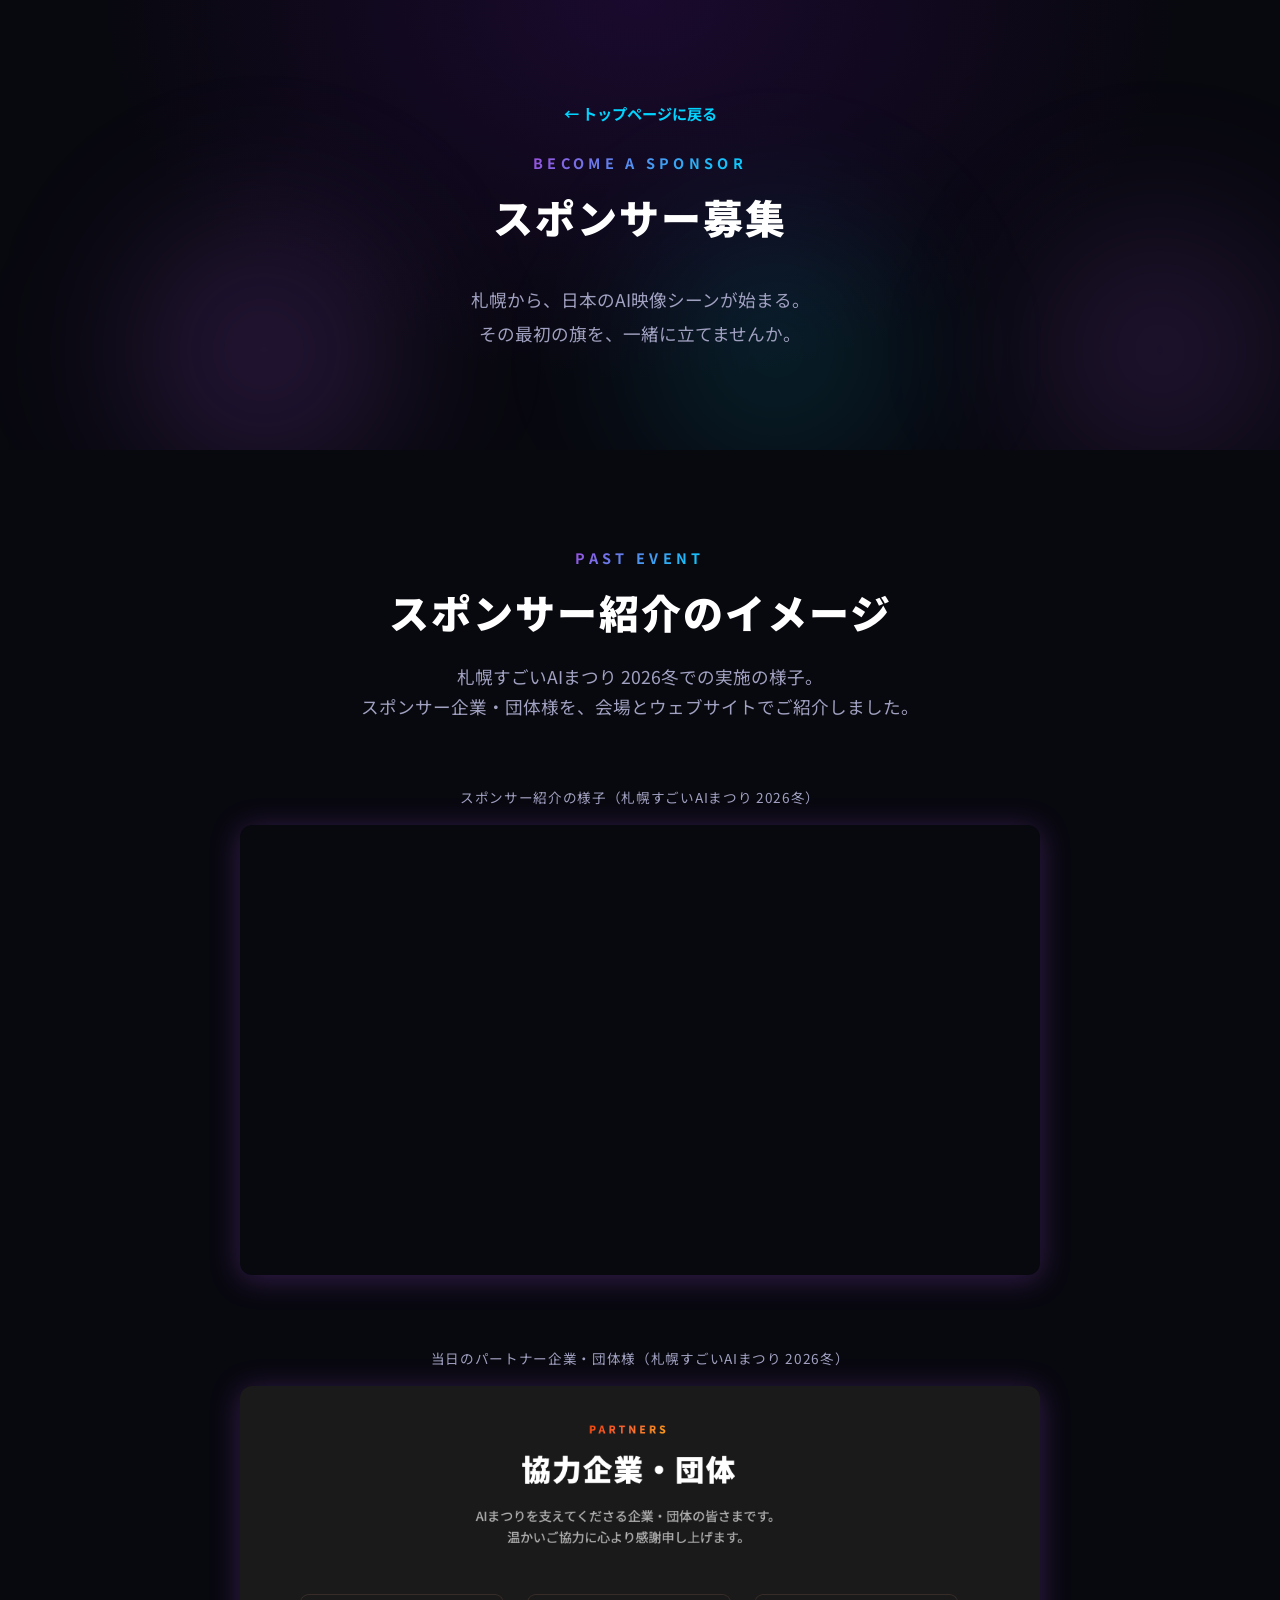
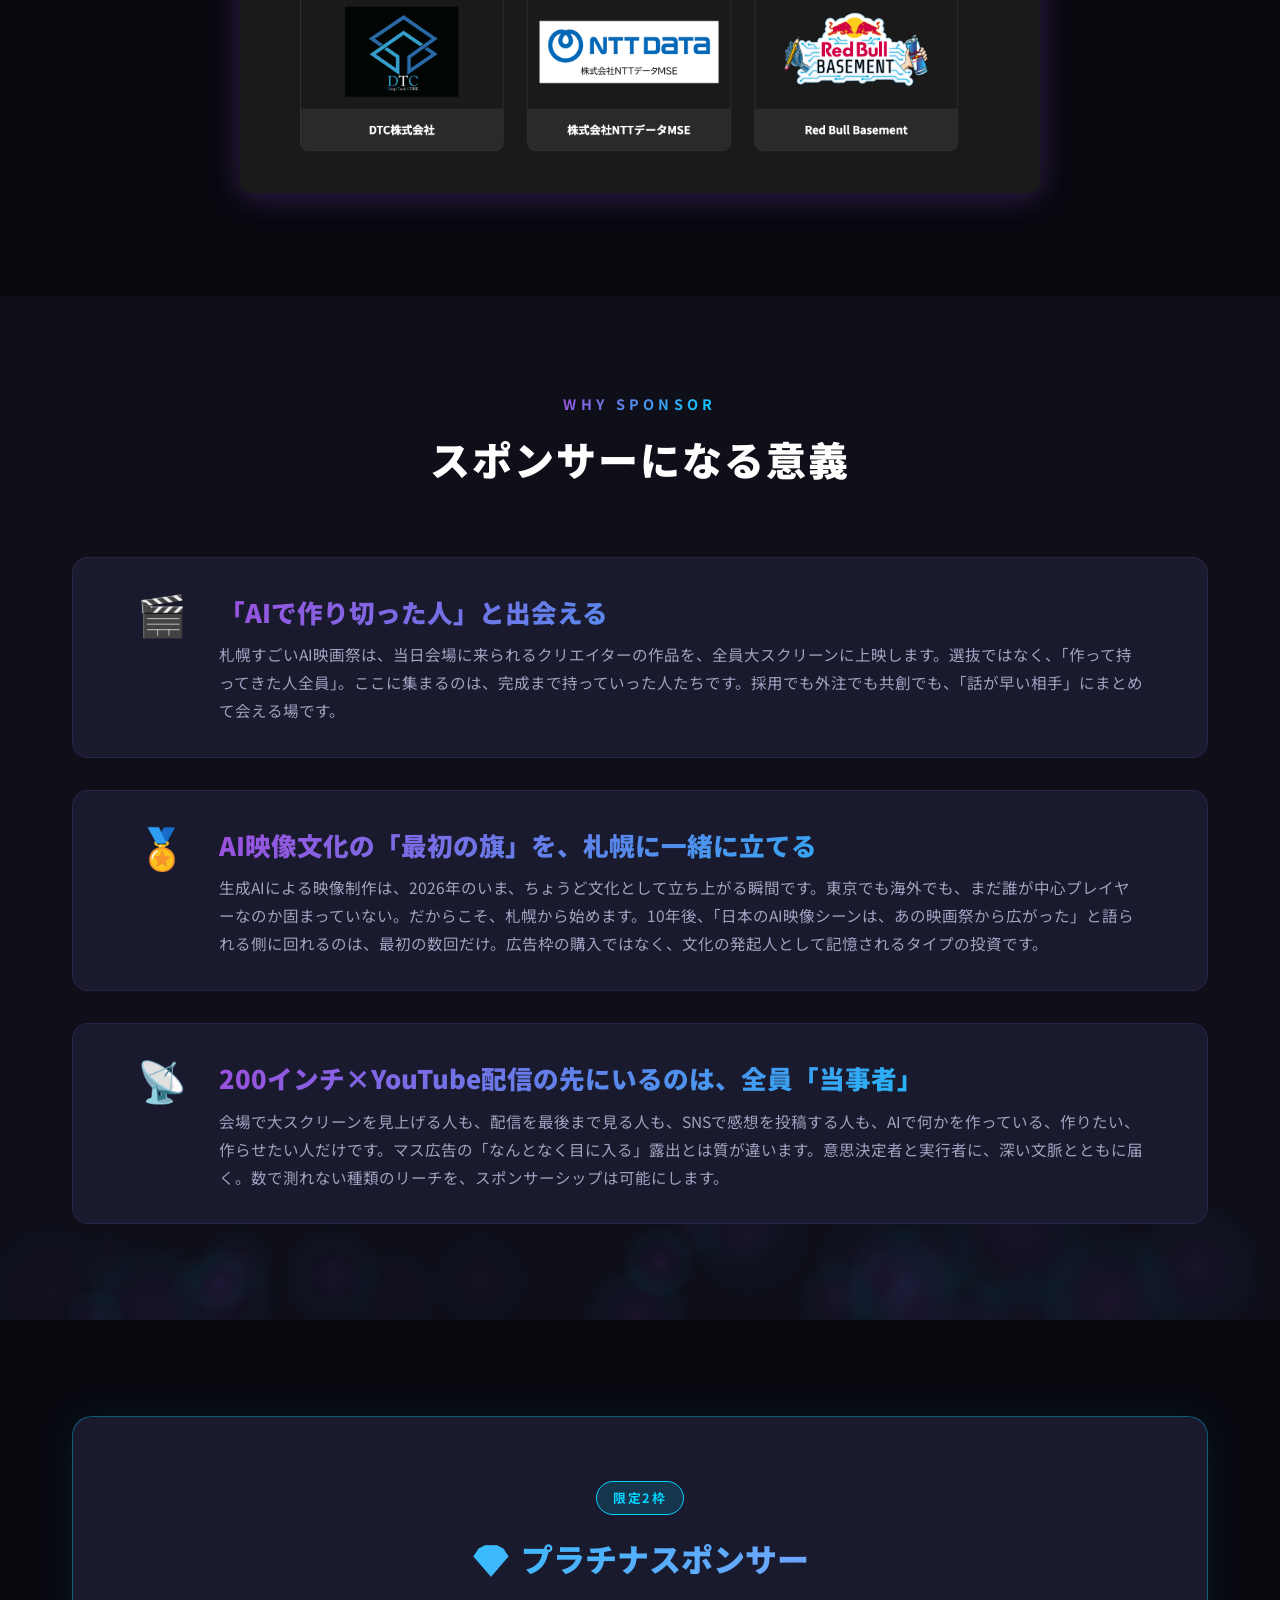
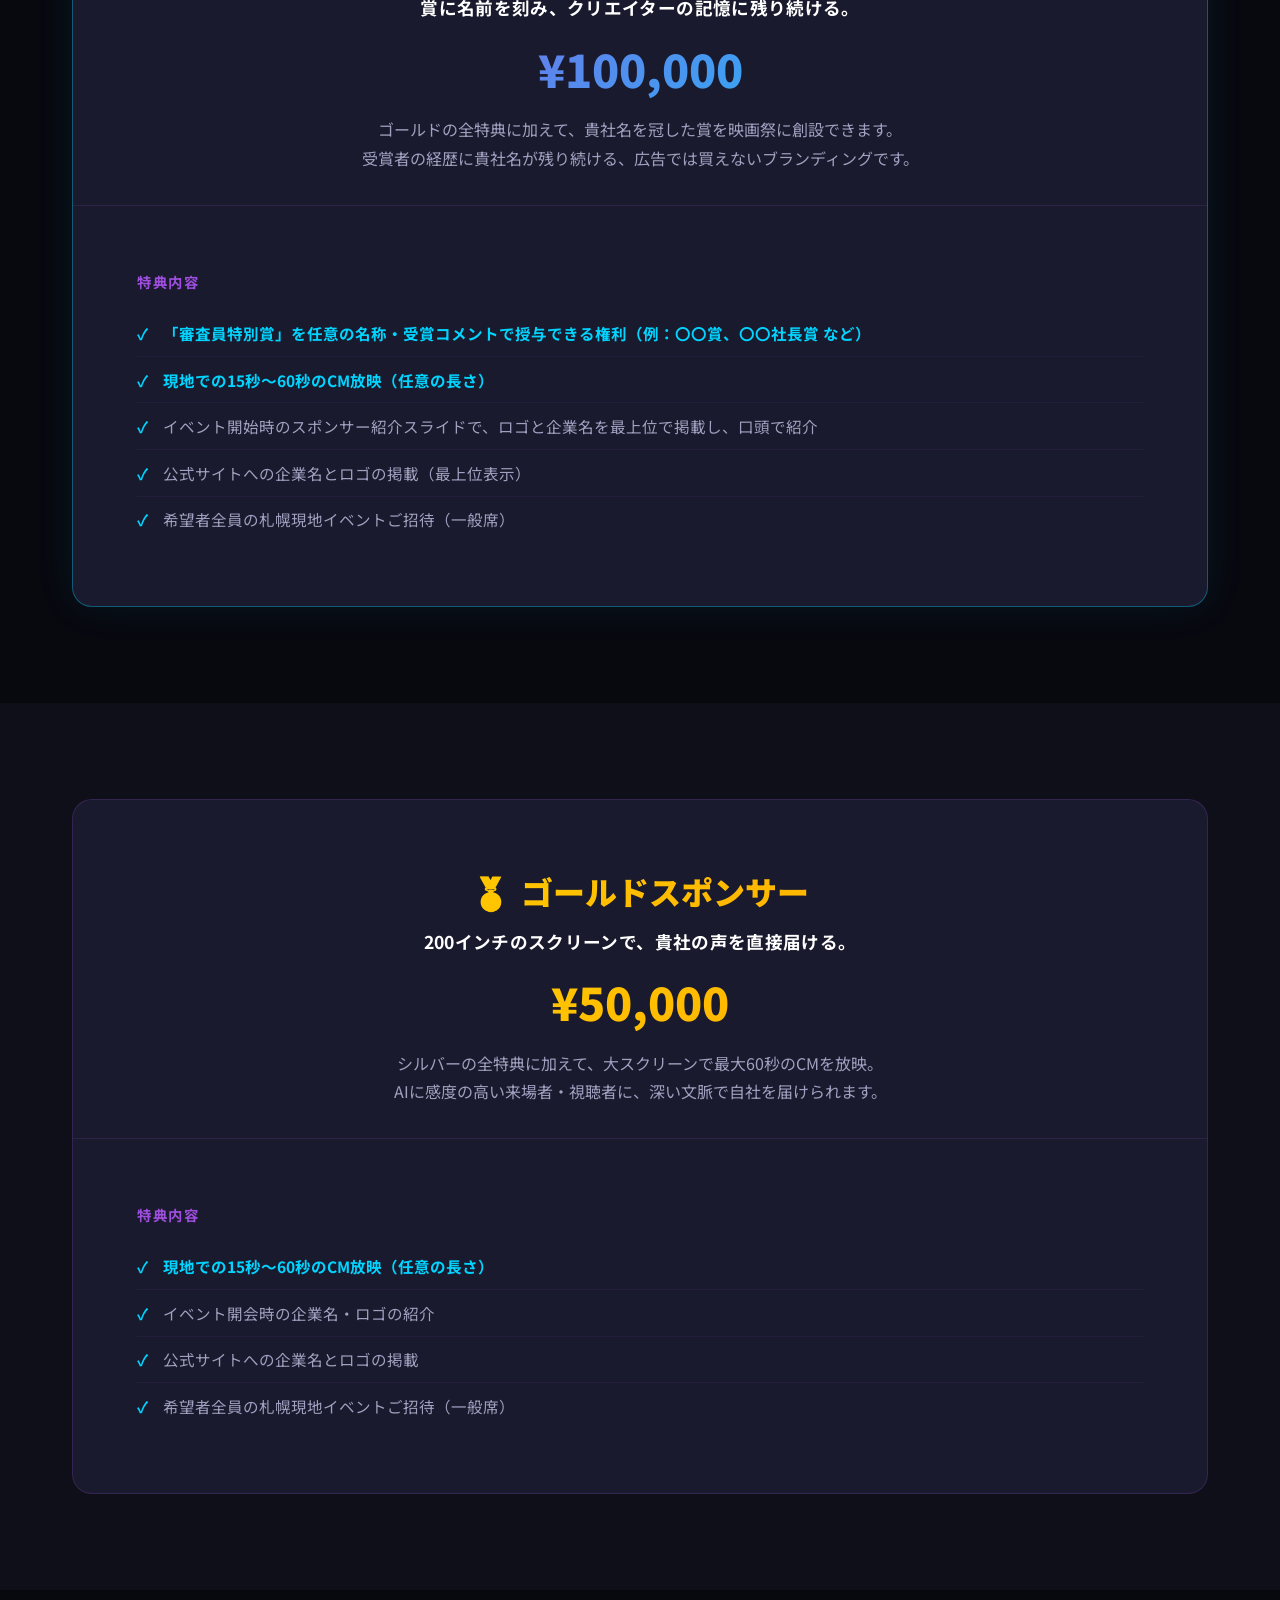
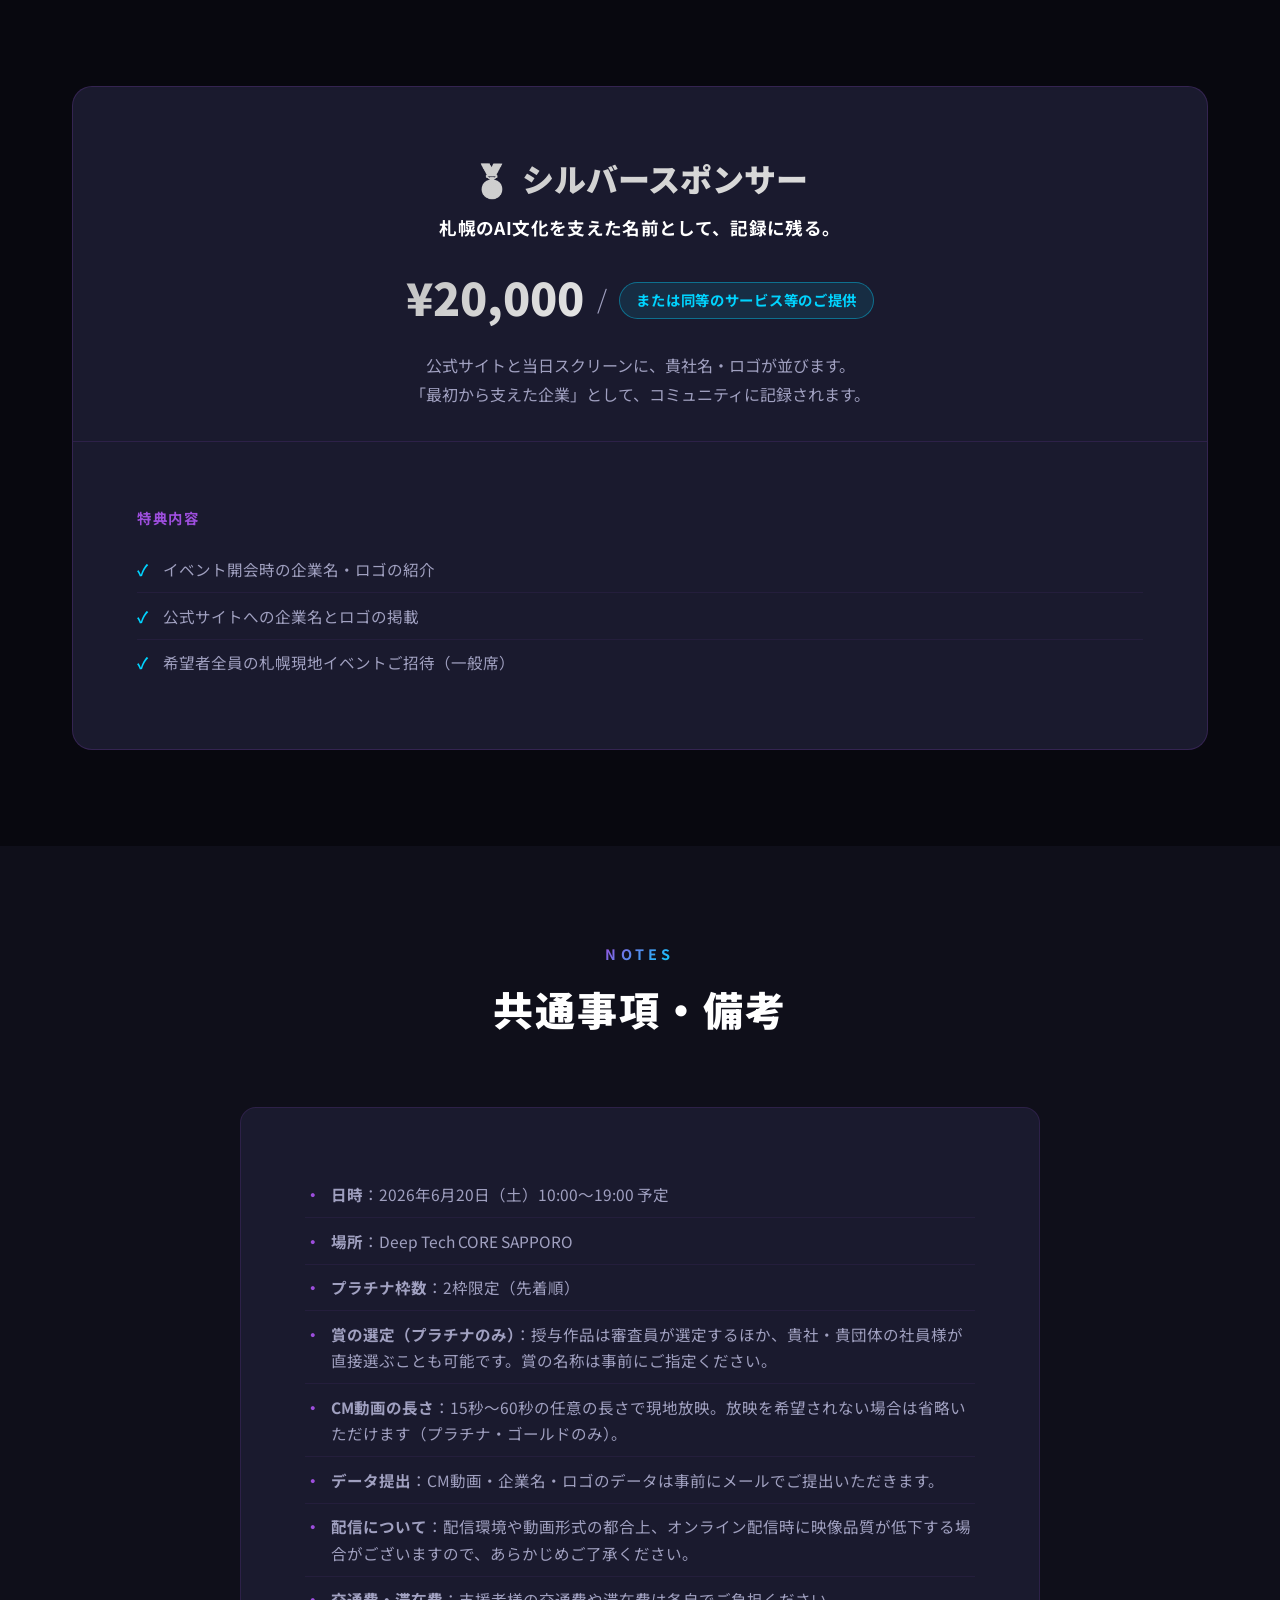
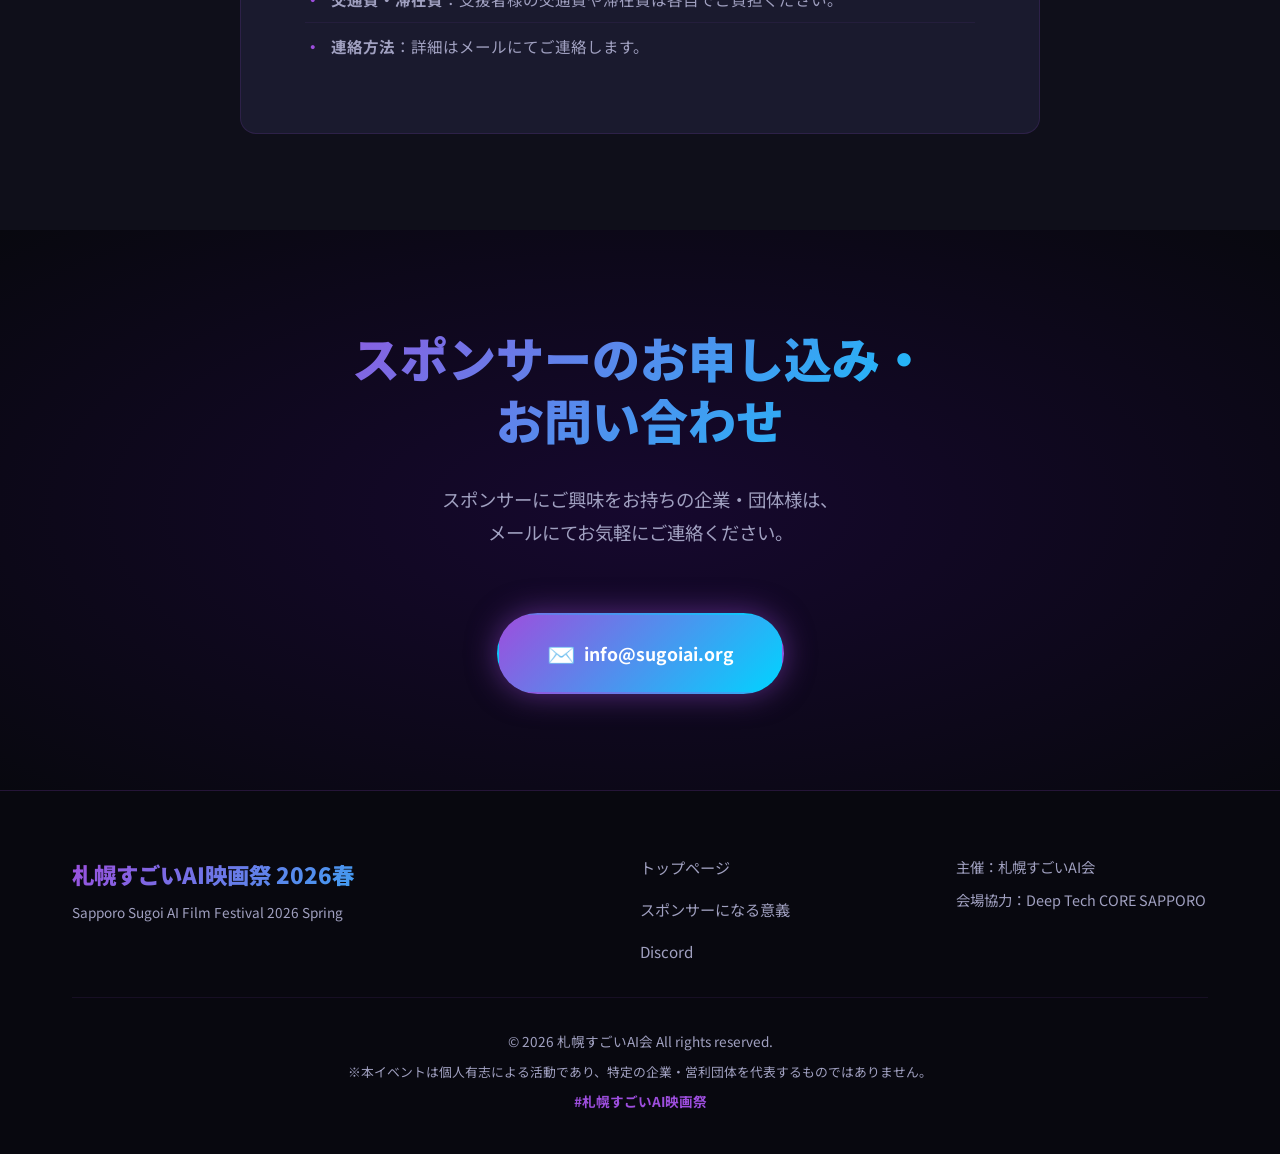
==== conditions.html @ 99a98c56 "add sponsors" ====
<!DOCTYPE html>
<html lang="ja">
<head>
    <meta charset="UTF-8">
    <meta name="viewport" content="width=device-width, initial-scale=1.0">
    <title>スポンサー募集 | 札幌すごいAI映画祭 2026春</title>
    <meta name="description" content="札幌すごいAI映画祭 2026春のスポンサーを募集しています。一緒に札幌のAI文化を育てませんか？">
    <!-- OGP Tags -->
    <meta property="og:title" content="スポンサー募集 | 札幌すごいAI映画祭 2026春">
    <meta property="og:description" content="札幌すごいAI映画祭 2026春のスポンサーを募集しています。一緒に札幌のAI文化を育てませんか？">
    <meta property="og:type" content="website">
    <meta property="og:url" content="https://film.sugoiai.org/conditions.html">
    <meta property="og:site_name" content="札幌すごいAI映画祭 2026春">
    <meta property="og:image" content="https://film.sugoiai.org/images/logo.png">
    <meta property="og:image:width" content="1200">
    <meta property="og:image:height" content="630">
    <meta property="og:locale" content="ja_JP">
    <!-- Twitter Card Tags -->
    <meta name="twitter:card" content="summary_large_image">
    <meta name="twitter:title" content="スポンサー募集 | 札幌すごいAI映画祭 2026春">
    <meta name="twitter:description" content="札幌すごいAI映画祭 2026春のスポンサーを募集しています。一緒に札幌のAI文化を育てませんか？">
    <meta name="twitter:image" content="https://film.sugoiai.org/images/logo.png">
    <!-- Favicon -->
    <link rel="icon" type="image/png" href="images/logo.png">
    <link rel="apple-touch-icon" href="images/logo.png">
    <link rel="stylesheet" href="style.css">
    <link rel="preconnect" href="https://fonts.googleapis.com">
    <link rel="preconnect" href="https://fonts.gstatic.com" crossorigin>
    <link href="https://fonts.googleapis.com/css2?family=Noto+Sans+JP:wght@400;700;900&display=swap" rel="stylesheet">
</head>
<body>

    <!-- Hero Section -->
    <section class="section sp-hero">
        <div class="hero-background">
            <div class="film-particle"></div>
            <div class="film-particle"></div>
            <div class="film-particle"></div>
        </div>
        <div class="container sp-hero-content">
            <a href="index.html" class="sp-back-link">← トップページに戻る</a>
            <h1 class="section-title" style="margin-top: 1.5rem;">
                <span class="title-en">BECOME A SPONSOR</span>
                <span class="title-ja">スポンサー募集</span>
            </h1>
            <p class="sp-hero-description">札幌から、日本のAI映像シーンが始まる。<br>その最初の旗を、一緒に立てませんか。</p>
        </div>
    </section>

    <!-- Past Event Section -->
    <section id="past-event" class="section sp-plan-section">
        <div class="container">
            <div class="section-header">
                <h2 class="section-title">
                    <span class="title-en">PAST EVENT</span>
                    <span class="title-ja">スポンサー紹介のイメージ</span>
                </h2>
                <p class="section-description">札幌すごいAIまつり 2026冬での実施の様子。<br>スポンサー企業・団体様を、会場とウェブサイトでご紹介しました。</p>
            </div>
            <div class="sp-past-content">
                <div class="sp-video-wrap">
                    <p class="sp-video-label">スポンサー紹介の様子（札幌すごいAIまつり 2026冬）</p>
                    <iframe
                        src="https://www.youtube.com/embed/KJ8rVP_wnto?start=1863"
                        title="スポンサー紹介イメージ"
                        frameborder="0"
                        allow="accelerometer; autoplay; clipboard-write; encrypted-media; gyroscope; picture-in-picture"
                        allowfullscreen
                        class="sp-video-iframe">
                    </iframe>
                </div>
                <div class="sp-past-image-wrap">
                    <p class="sp-video-label">当日のパートナー企業・団体様（札幌すごいAIまつり 2026冬）</p>
                    <img src="images/partners.png" alt="パートナー企業・団体" class="sp-past-image">
                </div>
            </div>
        </div>
    </section>

    <!-- Why Sponsor Section -->
    <section id="why-sponsor" class="section overview">
        <canvas id="filmGrainCanvas" class="film-grain-canvas"></canvas>
        <div class="container">
            <div class="section-header">
                <h2 class="section-title">
                    <span class="title-en">WHY SPONSOR</span>
                    <span class="title-ja">スポンサーになる意義</span>
                </h2>
            </div>
            <div class="sp-benefits-list">
                <div class="sp-benefit-row">
                    <div class="sp-benefit-icon">🎬</div>
                    <div class="sp-benefit-body">
                        <h3 class="apply-card-title">「AIで作り切った人」と出会える</h3>
                        <p style="color: var(--text-secondary); font-size: 0.97rem; line-height: 1.8;">札幌すごいAI映画祭は、当日会場に来られるクリエイターの作品を、全員大スクリーンに上映します。選抜ではなく、「作って持ってきた人全員」。ここに集まるのは、完成まで持っていった人たちです。採用でも外注でも共創でも、「話が早い相手」にまとめて会える場です。</p>
                    </div>
                </div>
                <div class="sp-benefit-row">
                    <div class="sp-benefit-icon">🏅</div>
                    <div class="sp-benefit-body">
                        <h3 class="apply-card-title">AI映像文化の「最初の旗」を、札幌に一緒に立てる</h3>
                        <p style="color: var(--text-secondary); font-size: 0.97rem; line-height: 1.8;">生成AIによる映像制作は、2026年のいま、ちょうど文化として立ち上がる瞬間です。東京でも海外でも、まだ誰が中心プレイヤーなのか固まっていない。だからこそ、札幌から始めます。10年後、「日本のAI映像シーンは、あの映画祭から広がった」と語られる側に回れるのは、最初の数回だけ。広告枠の購入ではなく、文化の発起人として記憶されるタイプの投資です。</p>
                    </div>
                </div>
                <div class="sp-benefit-row">
                    <div class="sp-benefit-icon">📡</div>
                    <div class="sp-benefit-body">
                        <h3 class="apply-card-title">200インチ×YouTube配信の先にいるのは、全員「当事者」</h3>
                        <p style="color: var(--text-secondary); font-size: 0.97rem; line-height: 1.8;">会場で大スクリーンを見上げる人も、配信を最後まで見る人も、SNSで感想を投稿する人も、AIで何かを作っている、作りたい、作らせたい人だけです。マス広告の「なんとなく目に入る」露出とは質が違います。意思決定者と実行者に、深い文脈とともに届く。数で測れない種類のリーチを、スポンサーシップは可能にします。</p>
                    </div>
                </div>
            </div>
        </div>
    </section>

    <!-- Platinum Sponsor Section -->
    <section id="platinum-sponsor" class="section sp-plan-section sp-platinum">
        <div class="container">
            <div class="sp-plan-card">
                <div class="sp-plan-header">
                    <div class="sp-tier-badge sp-badge-platinum">限定2枠</div>
                    <h2 class="sp-tier-title sp-tier-platinum">
                        <span class="sp-tier-icon">💎</span>
                        プラチナスポンサー
                    </h2>
                    <p class="sp-plan-catch">賞に名前を刻み、クリエイターの記憶に残り続ける。</p>
                    <p class="sp-plan-price">¥100,000</p>
                    <p class="sp-plan-tagline">ゴールドの全特典に加えて、貴社名を冠した賞を映画祭に創設できます。<br>受賞者の経歴に貴社名が残り続ける、広告では買えないブランディングです。</p>
                </div>
                <div class="sp-plan-body">
                    <h3 class="sp-benefits-heading">特典内容</h3>
                    <ul class="apply-list apply-list-check">
                        <li><strong style="color: var(--film-cyan);">「審査員特別賞」を任意の名称・受賞コメントで授与できる権利（例：〇〇賞、〇〇社長賞 など）</strong></li>
                        <li><strong style="color: var(--film-cyan);">現地での15秒〜60秒のCM放映（任意の長さ）</strong></li>
                        <li>イベント開始時のスポンサー紹介スライドで、ロゴと企業名を最上位で掲載し、口頭で紹介</li>
                        <li>公式サイトへの企業名とロゴの掲載（最上位表示）</li>
                        <li>希望者全員の札幌現地イベントご招待（一般席）</li>
                    </ul>
                </div>
            </div>
        </div>
    </section>

    <!-- Gold Sponsor Section -->
    <section id="gold-sponsor" class="section sp-plan-section overview">
        <canvas class="film-grain-canvas"></canvas>
        <div class="container">
            <div class="sp-plan-card">
                <div class="sp-plan-header">
                    <h2 class="sp-tier-title sp-tier-gold">
                        <span class="sp-tier-icon">🥇</span>
                        ゴールドスポンサー
                    </h2>
                    <p class="sp-plan-catch">200インチのスクリーンで、貴社の声を直接届ける。</p>
                    <p class="sp-plan-price sp-price-gold">¥50,000</p>
                    <p class="sp-plan-tagline">シルバーの全特典に加えて、大スクリーンで最大60秒のCMを放映。<br>AIに感度の高い来場者・視聴者に、深い文脈で自社を届けられます。</p>
                </div>
                <div class="sp-plan-body">
                    <h3 class="sp-benefits-heading">特典内容</h3>
                    <ul class="apply-list apply-list-check">
                        <li><strong style="color: var(--film-cyan);">現地での15秒〜60秒のCM放映（任意の長さ）</strong></li>
                        <li>イベント開会時の企業名・ロゴの紹介</li>
                        <li>公式サイトへの企業名とロゴの掲載</li>
                        <li>希望者全員の札幌現地イベントご招待（一般席）</li>
                    </ul>
                </div>
            </div>
        </div>
    </section>

    <!-- Silver Sponsor Section -->
    <section id="silver-sponsor" class="section sp-plan-section">
        <div class="container">
            <div class="sp-plan-card">
                <div class="sp-plan-header">
                    <h2 class="sp-tier-title sp-tier-silver">
                        <span class="sp-tier-icon">🥈</span>
                        シルバースポンサー
                    </h2>
                    <p class="sp-plan-catch">札幌のAI文化を支えた名前として、記録に残る。</p>
                    <div class="sp-price-row">
                        <p class="sp-plan-price sp-price-silver">¥20,000</p>
                        <span class="sp-price-sep">/</span>
                        <p class="sp-barter-note">または同等のサービス等のご提供</p>
                    </div>
                    <p class="sp-plan-tagline">公式サイトと当日スクリーンに、貴社名・ロゴが並びます。<br>「最初から支えた企業」として、コミュニティに記録されます。</p>
                </div>
                <div class="sp-plan-body">
                    <h3 class="sp-benefits-heading">特典内容</h3>
                    <ul class="apply-list apply-list-check">
                        <li>イベント開会時の企業名・ロゴの紹介</li>
                        <li>公式サイトへの企業名とロゴの掲載</li>
                        <li>希望者全員の札幌現地イベントご招待（一般席）</li>
                    </ul>
                </div>
            </div>
        </div>
    </section>

    <!-- Notes Section -->
    <section id="notes" class="section overview">
        <canvas class="film-grain-canvas"></canvas>
        <div class="container">
            <div class="section-header">
                <h2 class="section-title">
                    <span class="title-en">NOTES</span>
                    <span class="title-ja">共通事項・備考</span>
                </h2>
            </div>
            <div class="apply-card" style="max-width: 800px; margin: 0 auto;">
                <ul class="apply-list">
                    <li><strong>日時</strong>：2026年6月20日（土）10:00〜19:00 予定</li>
                    <li><strong>場所</strong>：Deep Tech CORE SAPPORO</li>
                    <li><strong>プラチナ枠数</strong>：2枠限定（先着順）</li>
                    <li><strong>賞の選定（プラチナのみ）</strong>：授与作品は審査員が選定するほか、貴社・貴団体の社員様が直接選ぶことも可能です。賞の名称は事前にご指定ください。</li>
                    <li><strong>CM動画の長さ</strong>：15秒〜60秒の任意の長さで現地放映。放映を希望されない場合は省略いただけます（プラチナ・ゴールドのみ）。</li>
                    <li><strong>データ提出</strong>：CM動画・企業名・ロゴのデータは事前にメールでご提出いただきます。</li>
                    <li><strong>配信について</strong>：配信環境や動画形式の都合上、オンライン配信時に映像品質が低下する場合がございますので、あらかじめご了承ください。</li>
                    <li><strong>交通費・滞在費</strong>：支援者様の交通費や滞在費は各自でご負担ください。</li>
                    <li><strong>連絡方法</strong>：詳細はメールにてご連絡します。</li>
                </ul>
            </div>
        </div>
    </section>

    <!-- Contact Section -->
    <section id="contact" class="section cta-section">
        <div class="container">
            <div class="cta-content">
                <h2 class="cta-title">スポンサーのお申し込み・<br>お問い合わせ</h2>
                <p class="cta-description">
                    スポンサーにご興味をお持ちの企業・団体様は、<br>
                    メールにてお気軽にご連絡ください。
                </p>
                <div class="cta-buttons">
                    <a href="mailto:info@sugoiai.org" class="btn btn-primary btn-large">
                        <span class="btn-icon">✉️</span>
                        <span class="btn-text">info@sugoiai.org</span>
                    </a>
                </div>
            </div>
        </div>
    </section>

    <!-- Footer -->
    <footer class="footer">
        <div class="container">
            <div class="footer-content">
                <div class="footer-logo">
                    <h3>札幌すごいAI映画祭 2026春</h3>
                    <p>Sapporo Sugoi AI Film Festival 2026 Spring</p>
                </div>
                <div class="footer-links">
                    <a href="index.html">トップページ</a>
                    <a href="#why-sponsor">スポンサーになる意義</a>
                    <a href="https://discord.gg/Ve2tQeN7cw" target="_blank" rel="noopener noreferrer">Discord</a>
                </div>
                <div class="footer-info">
                    <p>主催：札幌すごいAI会</p>
                    <p>会場協力：Deep Tech CORE SAPPORO</p>
                </div>
            </div>
            <div class="footer-bottom">
                <p>&copy; 2026 札幌すごいAI会 All rights reserved.</p>
                <p class="footer-disclaimer">※本イベントは個人有志による活動であり、特定の企業・営利団体を代表するものではありません。</p>
                <p class="footer-hashtag">#札幌すごいAI映画祭</p>
            </div>
        </div>
    </footer>

    <script src="script.js"></script>
</body>
</html>
---- style.css ----
/* Reset & Base Styles */
* {
    margin: 0;
    padding: 0;
    box-sizing: border-box;
}

:root {
    /* Color Palette - Cinema / AI Theme */
    --film-purple: #9D4EDD;
    --film-violet: #7B2FBE;
    --film-cyan: #00D4FF;
    --film-teal: #00A8CC;
    --film-gold: #FFD700;
    --dark-bg: #08080f;
    --dark-surface: #0f0f1a;
    --dark-elevated: #1a1a2e;
    --text-primary: #ffffff;
    --text-secondary: #a0a0c0;
    --accent-gradient: linear-gradient(135deg, var(--film-purple), var(--film-cyan));
    --film-glow: 0 0 30px rgba(157, 78, 221, 0.5);

    /* Typography */
    --font-primary: 'Noto Sans JP', sans-serif;

    /* Spacing */
    --spacing-xs: 0.5rem;
    --spacing-sm: 1rem;
    --spacing-md: 2rem;
    --spacing-lg: 4rem;
    --spacing-xl: 6rem;

    /* Container */
    --container-max: 1200px;
    --container-padding: 2rem;
}

html {
    scroll-behavior: smooth;
}

body {
    font-family: var(--font-primary);
    background-color: var(--dark-bg);
    color: var(--text-primary);
    line-height: 1.7;
    overflow-x: hidden;
}

.container {
    max-width: var(--container-max);
    margin: 0 auto;
    padding: 0 var(--container-padding);
}

/* Section Styles */
.section {
    padding: var(--spacing-xl) 0;
    position: relative;
}

.section-header {
    text-align: center;
    margin-bottom: var(--spacing-lg);
}

.section-title {
    display: flex;
    flex-direction: column;
    align-items: center;
    gap: var(--spacing-xs);
}

.title-en {
    font-size: 0.9rem;
    font-weight: 700;
    letter-spacing: 0.3em;
    background: var(--accent-gradient);
    -webkit-background-clip: text;
    -webkit-text-fill-color: transparent;
    background-clip: text;
    text-transform: uppercase;
}

.title-ja {
    font-size: 2.5rem;
    font-weight: 900;
    letter-spacing: 0.05em;
}

.section-description {
    color: var(--text-secondary);
    margin-top: var(--spacing-sm);
    font-size: 1.1rem;
}

/* ─── Hero Section ─── */
.hero {
    min-height: 100vh;
    display: flex;
    flex-direction: column;
    justify-content: center;
    align-items: center;
    position: relative;
    overflow: hidden;
    background: radial-gradient(ellipse at center top, #1a0a2e 0%, var(--dark-bg) 60%);
}

.hero-background {
    position: absolute;
    top: 0;
    left: 0;
    width: 100%;
    height: 100%;
    overflow: hidden;
    z-index: 0;
}

.film-particle {
    position: absolute;
    bottom: -100px;
    width: 400px;
    height: 400px;
    background: radial-gradient(circle, rgba(157, 78, 221, 0.2) 0%, transparent 70%);
    border-radius: 50%;
    filter: blur(60px);
    animation: particleFloat 18s infinite ease-in-out;
}

.film-particle:nth-child(1) {
    left: 5%;
    animation-delay: 0s;
    background: radial-gradient(circle, rgba(157, 78, 221, 0.25) 0%, transparent 70%);
}

.film-particle:nth-child(2) {
    left: 45%;
    animation-delay: 6s;
    background: radial-gradient(circle, rgba(0, 212, 255, 0.15) 0%, transparent 70%);
}

.film-particle:nth-child(3) {
    left: 75%;
    animation-delay: 12s;
    background: radial-gradient(circle, rgba(157, 78, 221, 0.2) 0%, transparent 70%);
}

@keyframes particleFloat {
    0% {
        transform: translateY(0) scale(1);
        opacity: 0;
    }
    30% {
        opacity: 0.8;
    }
    70% {
        opacity: 0.4;
    }
    100% {
        transform: translateY(-100vh) scale(1.8);
        opacity: 0;
    }
}

/* Hero placeholder for main visual */
.hero-placeholder-wrap {
    position: absolute;
    top: 0;
    left: 0;
    width: 100%;
    height: 100%;
    z-index: 0;
    /* Replace with actual background image when available */
    /* background-image: url('images/hero-visual.jpg'); */
    /* background-size: cover; */
    /* background-position: center; */
}

.hero-content {
    position: relative;
    z-index: 1;
    text-align: center;
}

.hero-date {
    font-size: 1.2rem;
    font-weight: 700;
    letter-spacing: 0.3em;
    background: var(--accent-gradient);
    -webkit-background-clip: text;
    -webkit-text-fill-color: transparent;
    background-clip: text;
    margin-bottom: var(--spacing-sm);
    animation: fadeInDown 1s ease-out;
}

.hero-badge {
    display: inline-block;
    padding: 0.4rem 1.2rem;
    background: rgba(157, 78, 221, 0.2);
    border: 1px solid var(--film-purple);
    border-radius: 50px;
    font-size: 0.9rem;
    font-weight: 700;
    letter-spacing: 0.15em;
    color: var(--film-cyan);
    margin-bottom: var(--spacing-md);
    animation: fadeInDown 1s ease-out 0.15s both;
}

.hero-title {
    margin-bottom: var(--spacing-md);
    animation: fadeInUp 1s ease-out 0.3s both;
}

.title-main {
    display: block;
    font-size: clamp(2.2rem, 7vw, 4.5rem);
    font-weight: 900;
    letter-spacing: 0.05em;
    margin-bottom: var(--spacing-sm);
    text-shadow: 0 0 40px rgba(157, 78, 221, 0.6);
}

.title-sub {
    display: block;
    font-size: clamp(0.8rem, 1.8vw, 1.1rem);
    font-weight: 400;
    letter-spacing: 0.2em;
    color: var(--text-secondary);
}

.hero-tagline {
    font-size: clamp(1.2rem, 3vw, 1.8rem);
    line-height: 1.8;
    margin-bottom: var(--spacing-lg);
    animation: fadeInUp 1s ease-out 0.6s both;
}

.hero-info-badge {
    display: flex;
    justify-content: center;
    gap: 1.5rem;
    margin-bottom: 2rem;
    animation: fadeInUp 1s ease-out 0.8s both;
}

.hero-info-badge span {
    font-size: 1.1rem;
    font-weight: 700;
    color: var(--film-cyan);
    text-shadow: 0 0 10px rgba(0, 212, 255, 0.5);
    letter-spacing: 0.05em;
}

.hero-cta {
    display: flex;
    justify-content: center;
    gap: var(--spacing-sm);
    flex-wrap: wrap;
    animation: fadeInUp 1s ease-out 0.9s both;
}

/* ─── Buttons ─── */
.btn {
    display: inline-flex;
    align-items: center;
    gap: var(--spacing-xs);
    padding: 1rem 2.5rem;
    font-size: 1rem;
    font-weight: 700;
    text-decoration: none;
    border-radius: 50px;
    transition: all 0.3s ease;
    position: relative;
    overflow: hidden;
    border: 2px solid transparent;
}

.btn-primary {
    background: var(--accent-gradient);
    color: var(--text-primary);
    box-shadow: var(--film-glow);
}

.btn-primary:hover {
    transform: translateY(-3px);
    box-shadow: 0 0 50px rgba(157, 78, 221, 0.8);
}

.btn-secondary {
    background: transparent;
    color: var(--text-primary);
    border: 2px solid var(--film-purple);
}

.btn-secondary:hover {
    background: var(--dark-elevated);
    border-color: var(--film-cyan);
    transform: translateY(-3px);
}

.btn-learn {
    background: rgba(157, 78, 221, 0.22);
    color: var(--text-primary);
    border: 2px solid rgba(157, 78, 221, 0.55);
    box-shadow: 0 0 12px rgba(157, 78, 221, 0.15);
}

.btn-learn:hover {
    background: rgba(157, 78, 221, 0.38);
    border-color: var(--film-purple);
    box-shadow: 0 0 24px rgba(157, 78, 221, 0.35);
    transform: translateY(-3px);
}

.btn-large {
    padding: 1.2rem 3rem;
    font-size: 1.1rem;
}

.btn-icon {
    font-size: 1.3em;
}

/* ─── Image Placeholder ─── */
.image-placeholder {
    position: relative;
    width: 100%;
    padding-bottom: 65%;
    background: var(--dark-elevated);
    border-radius: 12px;
    overflow: hidden;
    border: 2px dashed rgba(157, 78, 221, 0.4);
}

.division-placeholder {
    padding-bottom: 55%;
}

.about-photo {
    width: 100%;
    height: auto;
    border-radius: 12px;
    object-fit: cover;
    box-shadow: 0 4px 20px rgba(157, 78, 221, 0.3);
}

.placeholder-text {
    position: absolute;
    top: 50%;
    left: 50%;
    transform: translate(-50%, -50%);
    color: var(--text-secondary);
    font-size: 0.95rem;
    text-align: center;
    padding: var(--spacing-sm);
    display: flex;
    flex-direction: column;
    align-items: center;
    gap: 0.5rem;
}

.placeholder-icon {
    font-size: 2.5rem;
    display: block;
}

/* ─── Overview Section ─── */
.overview {
    background: var(--dark-surface);
    position: relative;
    overflow: hidden;
}

.film-grain-canvas {
    position: absolute;
    top: 0;
    left: 0;
    width: 100%;
    height: 100%;
    z-index: 0;
    pointer-events: none;
    opacity: 0.5;
}

.overview .container {
    position: relative;
    z-index: 1;
}

.overview-content {
    margin-top: var(--spacing-lg);
}

.overview-main {
    display: grid;
    grid-template-columns: 1fr 1fr;
    gap: var(--spacing-lg);
    align-items: start;
}

.overview-image-wrap {
    width: 100%;
}

.venue-image {
    width: 100%;
    height: auto;
    border-radius: 12px;
    object-fit: cover;
    box-shadow: 0 4px 20px rgba(157, 78, 221, 0.3);
}

.overview-subtitle {
    font-size: 2rem;
    font-weight: 900;
    margin-bottom: var(--spacing-md);
    background: var(--accent-gradient);
    -webkit-background-clip: text;
    -webkit-text-fill-color: transparent;
    background-clip: text;
}

.overview-text p {
    margin-bottom: var(--spacing-sm);
    color: var(--text-secondary);
    font-size: 1.05rem;
}

.overview-text strong {
    color: var(--text-primary);
    font-weight: 700;
}

.event-info {
    margin-top: var(--spacing-md);
    padding: var(--spacing-md);
    background: var(--dark-elevated);
    border-left: 4px solid var(--film-purple);
    border-radius: 8px;
}

.info-item {
    display: grid;
    grid-template-columns: 120px 1fr;
    gap: var(--spacing-sm);
    margin-bottom: var(--spacing-sm);
    padding-bottom: var(--spacing-sm);
    border-bottom: 1px solid rgba(157, 78, 221, 0.1);
}

.info-item:last-child {
    margin-bottom: 0;
    padding-bottom: 0;
    border-bottom: none;
}

.info-label {
    font-weight: 700;
    color: var(--film-purple);
    font-size: 0.95rem;
}

.info-value {
    color: var(--text-primary);
}

.overview-note {
    margin-top: var(--spacing-sm);
    font-size: 0.85rem;
    color: var(--text-secondary);
}

/* ─── Divisions Section ─── */
.divisions {
    background: var(--dark-bg);
    position: relative;
    overflow: hidden;
}

.projector-canvas {
    position: absolute;
    top: 0;
    left: 0;
    width: 100%;
    height: 100%;
    z-index: 0;
    pointer-events: none;
    opacity: 0.6;
}

.divisions .container {
    position: relative;
    z-index: 1;
}

.divisions-grid {
    display: grid;
    grid-template-columns: repeat(auto-fit, minmax(360px, 1fr));
    gap: var(--spacing-md);
    margin-top: var(--spacing-lg);
}

.division-card {
    background: var(--dark-surface);
    border-radius: 16px;
    overflow: hidden;
    position: relative;
    transition: all 0.3s ease;
    border: 1px solid rgba(157, 78, 221, 0.15);
}

.division-card:hover {
    transform: translateY(-8px);
    border-color: var(--film-purple);
    box-shadow: 0 10px 40px rgba(157, 78, 221, 0.25);
}

.division-number {
    position: absolute;
    top: 1rem;
    right: 1rem;
    font-size: 4rem;
    font-weight: 900;
    background: var(--accent-gradient);
    -webkit-background-clip: text;
    -webkit-text-fill-color: transparent;
    background-clip: text;
    opacity: 0.25;
    z-index: 1;
    line-height: 1;
}

.division-image-wrap {
    width: 100%;
}

.division-image {
    width: 100%;
    height: auto;
    aspect-ratio: 16 / 9;
    object-fit: cover;
    display: block;
    box-shadow: 0 4px 20px rgba(157, 78, 221, 0.2);
}

.division-content {
    padding: var(--spacing-md);
}

.division-badge {
    display: inline-block;
    padding: 0.3rem 0.9rem;
    border-radius: 50px;
    font-size: 0.8rem;
    font-weight: 700;
    letter-spacing: 0.1em;
    margin-bottom: var(--spacing-sm);
}

.badge-main {
    background: rgba(157, 78, 221, 0.2);
    border: 1px solid var(--film-purple);
    color: var(--film-purple);
}

.badge-exp {
    background: rgba(0, 212, 255, 0.15);
    border: 1px solid var(--film-cyan);
    color: var(--film-cyan);
}

.badge-special {
    background: rgba(255, 180, 0, 0.15);
    border: 1px solid #ffb400;
    color: #ffb400;
}

.division-title {
    font-size: 1.8rem;
    font-weight: 900;
    margin-bottom: 0.2rem;
}

.division-subtitle {
    font-size: 0.9rem;
    color: var(--text-secondary);
    margin-bottom: var(--spacing-sm);
    letter-spacing: 0.1em;
}

.division-duration {
    font-size: 1rem;
    color: var(--text-secondary);
    margin-bottom: var(--spacing-sm);
}

.division-duration strong {
    color: var(--film-cyan);
    font-size: 1.1rem;
}

.division-description {
    color: var(--text-secondary);
    line-height: 1.8;
    margin-bottom: var(--spacing-sm);
    font-size: 0.95rem;
}

.division-highlight {
    padding: var(--spacing-sm);
    background: rgba(157, 78, 221, 0.1);
    border-left: 3px solid var(--film-purple);
    border-radius: 4px;
    font-size: 0.92rem;
    color: var(--text-primary);
    margin-bottom: var(--spacing-md);
}

.division-exp .division-highlight {
    background: rgba(0, 212, 255, 0.08);
    border-left-color: var(--film-cyan);
}

.division-special .division-highlight {
    background: rgba(255, 180, 0, 0.08);
    border-left-color: #ffb400;
}

.division-details {
    border-top: 1px solid rgba(157, 78, 221, 0.15);
    padding-top: var(--spacing-sm);
}

.division-details h4 {
    font-size: 0.9rem;
    font-weight: 700;
    color: var(--film-purple);
    letter-spacing: 0.1em;
    margin-bottom: 0.5rem;
    margin-top: var(--spacing-sm);
    text-transform: uppercase;
}

.division-details ul {
    list-style: none;
    padding: 0;
    margin-bottom: var(--spacing-sm);
}

.division-details ul li {
    padding: 0.3rem 0 0.3rem 1.4rem;
    position: relative;
    color: var(--text-secondary);
    font-size: 0.9rem;
}

.division-details ul li::before {
    content: "▸";
    position: absolute;
    left: 0;
    color: var(--film-purple);
    font-size: 0.85rem;
}

.division-exp .division-details ul li::before {
    color: var(--film-cyan);
}

.division-special .division-details h4 {
    color: #ffb400;
}

.division-special .division-details ul li::before {
    color: #ffb400;
}

.division-broadcast {
    font-size: 0.9rem;
    color: var(--text-secondary);
    background: var(--dark-elevated);
    padding: var(--spacing-sm);
    border-radius: 8px;
    text-align: center;
}

/* ─── Application Section ─── */
.application {
    background: var(--dark-surface);
}

.application-grid {
    display: grid;
    grid-template-columns: 1fr 1fr;
    gap: var(--spacing-md);
    margin-top: var(--spacing-lg);
}

.apply-card {
    background: var(--dark-elevated);
    border-radius: 16px;
    padding: var(--spacing-lg);
    border: 1px solid rgba(157, 78, 221, 0.15);
    transition: border-color 0.3s ease;
}

.apply-card:hover {
    border-color: rgba(157, 78, 221, 0.4);
}

.apply-card-icon {
    font-size: 2.5rem;
    margin-bottom: var(--spacing-sm);
}

.apply-card-title {
    font-size: 1.6rem;
    font-weight: 900;
    margin-bottom: var(--spacing-sm);
    background: var(--accent-gradient);
    -webkit-background-clip: text;
    -webkit-text-fill-color: transparent;
    background-clip: text;
}

.apply-card-subtitle {
    font-size: 0.95rem;
    color: var(--text-secondary);
    margin-bottom: var(--spacing-sm);
}

.apply-list {
    list-style: none;
    padding: 0;
}

.apply-list li {
    padding: 0.6rem 0 0.6rem 1.6rem;
    position: relative;
    color: var(--text-secondary);
    font-size: 0.97rem;
    border-bottom: 1px solid rgba(157, 78, 221, 0.08);
}

.apply-list li:last-child {
    border-bottom: none;
}

.apply-list li::before {
    content: "・";
    position: absolute;
    left: 0;
    color: var(--film-purple);
    font-weight: bold;
}

.apply-list-check li::before {
    content: "✓";
    color: var(--film-cyan);
}

.apply-cta {
    margin-top: var(--spacing-xl);
    text-align: center;
}

.apply-form-placeholder {
    display: inline-flex;
    flex-direction: column;
    align-items: center;
    gap: 0.8rem;
    padding: var(--spacing-lg) var(--spacing-xl);
    background: var(--dark-elevated);
    border: 2px dashed rgba(157, 78, 221, 0.4);
    border-radius: 16px;
    color: var(--text-secondary);
    font-size: 1.05rem;
}

.apply-form-placeholder .placeholder-icon {
    font-size: 3rem;
}

.apply-note {
    font-size: 0.9rem;
    color: var(--text-secondary);
}

.apply-note a {
    color: var(--film-cyan);
    text-decoration: none;
    transition: color 0.3s ease;
}

.apply-note a:hover {
    color: var(--film-purple);
}

.guideline-link {
    color: var(--film-cyan);
    text-decoration: none;
    font-weight: 700;
    border-bottom: 1px solid rgba(0, 212, 255, 0.4);
    transition: all 0.3s ease;
}

.guideline-link:hover {
    color: var(--film-purple);
    border-bottom-color: var(--film-purple);
}

/* ─── Awards Section ─── */
.awards {
    background: var(--dark-bg);
    position: relative;
    overflow: hidden;
}

.spark-canvas {
    position: absolute;
    top: 0;
    left: 0;
    width: 100%;
    height: 100%;
    z-index: 0;
    pointer-events: none;
    opacity: 0.7;
}

.awards .container {
    position: relative;
    z-index: 1;
}

.awards-grid {
    display: grid;
    grid-template-columns: repeat(auto-fit, minmax(280px, 1fr));
    gap: var(--spacing-md);
    margin-top: var(--spacing-lg);
}

.award-card {
    background: var(--dark-elevated);
    border-radius: 16px;
    overflow: hidden;
    text-align: center;
    border: 1px solid rgba(157, 78, 221, 0.2);
    transition: all 0.3s ease;
}

.award-image-wrap {
    width: 100%;
}

.award-image {
    width: 100%;
    aspect-ratio: 4 / 3;
    object-fit: cover;
    display: block;
}

.award-body {
    padding: var(--spacing-lg);
}

.award-card:hover {
    transform: translateY(-6px);
    border-color: var(--film-gold);
    box-shadow: 0 10px 40px rgba(255, 215, 0, 0.15);
}

.award-icon {
    font-size: 3.5rem;
    margin-bottom: var(--spacing-sm);
}

.award-title {
    font-size: 1.8rem;
    font-weight: 900;
    margin-bottom: 0.4rem;
    background: linear-gradient(135deg, var(--film-gold), #FFA500);
    -webkit-background-clip: text;
    -webkit-text-fill-color: transparent;
    background-clip: text;
}

.award-division {
    font-size: 0.9rem;
    color: var(--film-purple);
    font-weight: 700;
    letter-spacing: 0.1em;
    margin-bottom: var(--spacing-sm);
}

.award-description {
    color: var(--text-secondary);
    font-size: 0.95rem;
    line-height: 1.7;
}


/* ─── About Section ─── */
.about-festival {
    background: var(--dark-surface);
    position: relative;
    overflow: hidden;
}

.ripple-canvas {
    position: absolute;
    top: 0;
    left: 0;
    width: 100%;
    height: 100%;
    z-index: 0;
    pointer-events: none;
}

.about-festival .container {
    position: relative;
    z-index: 1;
}

.about-content {
    display: grid;
    grid-template-columns: 1.5fr 1fr;
    gap: var(--spacing-lg);
    align-items: center;
}

.about-origin-sig {
    display: block;
    text-align: right;
    font-size: 0.9rem;
    color: var(--text-secondary);
    margin-top: 0.6rem;
}

.about-origin {
    font-size: 1.05rem;
    line-height: 2;
    color: var(--text-secondary);
    border-left: 4px solid var(--film-cyan);
    padding: var(--spacing-sm) var(--spacing-md);
    margin-bottom: var(--spacing-md);
    background: rgba(0, 212, 255, 0.05);
    border-radius: 0 8px 8px 0;
    font-style: normal;
}

.about-lead {
    font-size: 1.4rem;
    font-weight: 700;
    color: var(--text-primary);
    margin-bottom: var(--spacing-md);
    line-height: 1.6;
}

.about-text p {
    color: var(--text-secondary);
    font-size: 1.05rem;
    line-height: 1.8;
    margin-bottom: var(--spacing-sm);
}

.about-features {
    margin-top: var(--spacing-md);
    padding: var(--spacing-md);
    background: var(--dark-elevated);
    border-radius: 12px;
    border-left: 4px solid var(--film-purple);
    display: flex;
    flex-direction: column;
    gap: var(--spacing-sm);
}

.about-feature {
    display: flex;
    align-items: center;
    gap: var(--spacing-sm);
}

.feature-icon {
    font-size: 1.4rem;
    min-width: 2rem;
}

.feature-text {
    color: var(--text-primary);
    font-size: 1rem;
    font-weight: 600;
}

/* ─── Judges Section ─── */
.judges {
    background: var(--dark-bg);
}

.judges-grid {
    display: grid;
    grid-template-columns: repeat(auto-fit, minmax(260px, 1fr));
    gap: var(--spacing-md);
    margin-top: var(--spacing-lg);
}

.judge-card {
    background: var(--dark-elevated);
    border-radius: 16px;
    overflow: hidden;
    border: 1px solid rgba(157, 78, 221, 0.2);
    transition: all 0.3s ease;
    display: flex;
    flex-direction: column;
}

.judge-card:hover {
    transform: translateY(-6px);
    border-color: var(--film-purple);
    box-shadow: 0 10px 40px rgba(157, 78, 221, 0.25);
}

.judge-image-wrap {
    width: 100%;
    aspect-ratio: 1 / 1;
    overflow: hidden;
}

.judge-image {
    width: 100%;
    height: 100%;
    object-fit: cover;
    display: block;
    transition: transform 0.4s ease;
}

.judge-card:hover .judge-image {
    transform: scale(1.05);
}

.judge-image-soon {
    background: var(--dark-surface);
    border-bottom: 1px solid rgba(157, 78, 221, 0.15);
    display: flex;
    align-items: center;
    justify-content: center;
}

.judge-soon-icon {
    font-size: 3.5rem;
    opacity: 0.4;
}

.judge-info {
    padding: var(--spacing-md);
    display: flex;
    flex-direction: column;
    gap: var(--spacing-xs);
    flex: 1;
}

.judge-name {
    font-size: 1.3rem;
    font-weight: 900;
    background: var(--accent-gradient);
    -webkit-background-clip: text;
    -webkit-text-fill-color: transparent;
    background-clip: text;
}

.judge-title {
    font-size: 0.85rem;
    color: var(--film-cyan);
    font-weight: 700;
    letter-spacing: 0.05em;
}

.judge-comment {
    font-size: 0.9rem;
    color: var(--text-secondary);
    line-height: 1.8;
    border-left: 3px solid var(--film-purple);
    padding-left: var(--spacing-sm);
    margin-top: var(--spacing-xs);
    font-style: normal;
}

.judge-card-soon {
    border-style: dashed;
    border-color: rgba(157, 78, 221, 0.25);
    opacity: 0.7;
}

.judge-name-soon,
.judge-title-soon {
    color: var(--text-secondary);
}

.judge-name-soon {
    background: none;
    -webkit-text-fill-color: var(--text-secondary);
    font-size: 1.2rem;
}

.judge-comment-soon {
    border-left-color: rgba(157, 78, 221, 0.3);
    font-style: italic;
}

/* ─── CTA Section ─── */
.cta-section {
    background: radial-gradient(ellipse at center, #16082e 0%, var(--dark-bg) 100%);
    text-align: center;
    padding: var(--spacing-xl) 0;
}

.cta-content {
    max-width: 800px;
    margin: 0 auto;
}

.cta-title {
    font-size: clamp(2rem, 5vw, 3rem);
    font-weight: 900;
    margin-bottom: var(--spacing-md);
    background: var(--accent-gradient);
    -webkit-background-clip: text;
    -webkit-text-fill-color: transparent;
    background-clip: text;
    line-height: 1.3;
}

.cta-description {
    font-size: 1.15rem;
    color: var(--text-secondary);
    margin-bottom: var(--spacing-lg);
    line-height: 1.8;
}

.cta-buttons {
    display: flex;
    justify-content: center;
    gap: var(--spacing-md);
    flex-wrap: wrap;
}

/* ─── Organizer Section ─── */
.organizer {
    background: var(--dark-surface);
}

.organizer-content {
    display: grid;
    grid-template-columns: 1fr 2fr;
    gap: var(--spacing-lg);
    align-items: center;
    margin-top: var(--spacing-lg);
}

.organizer-photo-wrap {
    display: flex;
    justify-content: center;
}

.organizer-photo {
    width: 100%;
    max-width: 280px;
    aspect-ratio: 1 / 1;
    border-radius: 50%;
    object-fit: cover;
    box-shadow: 0 4px 24px rgba(157, 78, 221, 0.4);
}

.organizer-names {
    font-size: 2rem;
    font-weight: 900;
    margin-bottom: var(--spacing-sm);
    background: var(--accent-gradient);
    -webkit-background-clip: text;
    -webkit-text-fill-color: transparent;
    background-clip: text;
}

.organizer-bio {
    color: var(--text-secondary);
    font-size: 1.05rem;
    line-height: 1.8;
    margin-bottom: var(--spacing-md);
}

.organizer-social {
    display: flex;
    flex-direction: column;
    gap: var(--spacing-xs);
}

.social-link {
    display: inline-block;
    color: var(--film-purple);
    text-decoration: none;
    font-weight: 700;
    transition: all 0.3s ease;
    font-size: 0.95rem;
}

.social-link:hover {
    color: var(--film-cyan);
}

/* ─── Footer ─── */
.footer {
    background: var(--dark-bg);
    padding: var(--spacing-lg) 0 var(--spacing-md);
    border-top: 1px solid rgba(157, 78, 221, 0.2);
}

.footer-content {
    display: grid;
    grid-template-columns: 2fr 1fr 1fr;
    gap: var(--spacing-lg);
    margin-bottom: var(--spacing-md);
}

.footer-logo h3 {
    font-size: 1.4rem;
    font-weight: 900;
    margin-bottom: var(--spacing-xs);
    background: var(--accent-gradient);
    -webkit-background-clip: text;
    -webkit-text-fill-color: transparent;
    background-clip: text;
}

.footer-logo p {
    color: var(--text-secondary);
    font-size: 0.85rem;
}

.footer-links {
    display: flex;
    flex-direction: column;
    gap: var(--spacing-sm);
}

.footer-links a {
    color: var(--text-secondary);
    text-decoration: none;
    transition: color 0.3s ease;
    font-size: 0.95rem;
}

.footer-links a:hover {
    color: var(--film-purple);
}

.footer-info p {
    color: var(--text-secondary);
    font-size: 0.9rem;
    margin-bottom: var(--spacing-xs);
}

.footer-bottom {
    text-align: center;
    padding-top: var(--spacing-md);
    border-top: 1px solid rgba(157, 78, 221, 0.1);
}

.footer-bottom p {
    color: var(--text-secondary);
    font-size: 0.85rem;
    margin-bottom: var(--spacing-xs);
}

.footer-disclaimer {
    font-size: 0.8rem !important;
}

.footer-hashtag {
    color: var(--film-purple) !important;
    font-weight: 700;
}

/* ─── Sponsor Page ─── */
.sp-hero {
    min-height: 50vh;
    display: flex;
    align-items: center;
    background: radial-gradient(ellipse at center top, #1a0a2e 0%, var(--dark-bg) 60%);
    overflow: hidden;
    padding-top: 4rem;
    padding-bottom: 4rem;
}

.sp-hero-content {
    position: relative;
    z-index: 1;
    text-align: center;
}

.sp-back-link {
    display: inline-block;
    color: var(--film-cyan);
    text-decoration: none;
    font-size: 0.95rem;
    font-weight: 700;
    transition: color 0.3s ease;
}

.sp-back-link:hover {
    color: var(--film-purple);
}

.sp-hero-description {
    font-size: 1.1rem;
    color: var(--text-secondary);
    line-height: 1.9;
    margin-top: var(--spacing-md);
}

.sp-past-content {
    max-width: 800px;
    margin: 0 auto;
    display: flex;
    flex-direction: column;
    gap: var(--spacing-lg);
}

.sp-video-wrap {
    text-align: center;
}

.sp-past-image-wrap {
    text-align: center;
}

.sp-video-label {
    font-size: 0.85rem;
    color: var(--text-secondary);
    margin-bottom: var(--spacing-sm);
    letter-spacing: 0.05em;
}

.sp-past-image {
    width: 100%;
    height: auto;
    border-radius: 12px;
    box-shadow: 0 4px 30px rgba(157, 78, 221, 0.3);
}

.sp-video-iframe {
    width: 100%;
    aspect-ratio: 16 / 9;
    border-radius: 12px;
    box-shadow: 0 4px 30px rgba(157, 78, 221, 0.3);
}

.sp-benefits-grid {
    display: grid;
    grid-template-columns: repeat(auto-fit, minmax(260px, 1fr));
    gap: var(--spacing-md);
    margin-top: var(--spacing-lg);
}

.sp-benefits-list {
    display: flex;
    flex-direction: column;
    gap: var(--spacing-md);
    margin-top: var(--spacing-lg);
}

.sp-benefit-row {
    display: flex;
    align-items: flex-start;
    gap: var(--spacing-md);
    background: var(--dark-elevated);
    border-radius: 16px;
    padding: var(--spacing-md) var(--spacing-lg);
    border: 1px solid rgba(157, 78, 221, 0.15);
    transition: border-color 0.3s ease;
}

.sp-benefit-row:hover {
    border-color: rgba(157, 78, 221, 0.4);
}

.sp-benefit-icon {
    font-size: 2.5rem;
    flex-shrink: 0;
    line-height: 1;
    padding-top: 0.2rem;
}

.sp-benefit-body {
    flex: 1;
}

.sp-benefit-body .apply-card-title {
    margin-bottom: 0.5rem;
}

.sp-plan-section {
    background: var(--dark-bg);
}

.sp-plan-section.overview {
    background: var(--dark-surface);
}

.sp-plan-card {
    background: var(--dark-elevated);
    border-radius: 20px;
    overflow: hidden;
    border: 1px solid rgba(157, 78, 221, 0.2);
}

.sp-plan-header {
    padding: var(--spacing-lg) var(--spacing-lg) var(--spacing-md);
    border-bottom: 1px solid rgba(157, 78, 221, 0.15);
    text-align: center;
}

.sp-tier-badge {
    display: inline-block;
    padding: 0.3rem 1rem;
    border-radius: 50px;
    font-size: 0.8rem;
    font-weight: 700;
    letter-spacing: 0.15em;
    margin-bottom: var(--spacing-sm);
}

.sp-badge-platinum {
    background: rgba(0, 212, 255, 0.15);
    border: 1px solid var(--film-cyan);
    color: var(--film-cyan);
}

.sp-tier-title {
    font-size: 2rem;
    font-weight: 900;
    display: flex;
    align-items: center;
    justify-content: center;
    gap: 0.6rem;
    margin-bottom: 0.5rem;
}

.sp-tier-icon {
    font-size: 2rem;
}

.sp-tier-platinum {
    background: linear-gradient(135deg, var(--film-cyan), #a78bfa);
    -webkit-background-clip: text;
    -webkit-text-fill-color: transparent;
    background-clip: text;
}

.sp-tier-gold {
    background: linear-gradient(135deg, var(--film-gold), #FFA500);
    -webkit-background-clip: text;
    -webkit-text-fill-color: transparent;
    background-clip: text;
}

.sp-tier-silver {
    background: linear-gradient(135deg, #c0c0c0, #e8e8e8);
    -webkit-background-clip: text;
    -webkit-text-fill-color: transparent;
    background-clip: text;
}

.sp-plan-price {
    font-size: 2.8rem;
    font-weight: 900;
    background: var(--accent-gradient);
    -webkit-background-clip: text;
    -webkit-text-fill-color: transparent;
    background-clip: text;
    margin: 0.5rem 0;
}

.sp-price-gold {
    background: linear-gradient(135deg, var(--film-gold), #FFA500);
    -webkit-background-clip: text;
    -webkit-text-fill-color: transparent;
    background-clip: text;
}

.sp-price-silver {
    background: linear-gradient(135deg, #c0c0c0, #e8e8e8);
    -webkit-background-clip: text;
    -webkit-text-fill-color: transparent;
    background-clip: text;
}

.sp-price-row {
    display: flex;
    align-items: center;
    justify-content: center;
    gap: 0.8rem;
    flex-wrap: wrap;
}

.sp-price-sep {
    font-size: 1.6rem;
    color: var(--text-secondary);
    font-weight: 300;
}

.sp-barter-note {
    display: inline-block;
    margin-top: 0.4rem;
    padding: 0.35rem 1rem;
    background: rgba(0, 212, 255, 0.1);
    border: 1px solid rgba(0, 212, 255, 0.4);
    border-radius: 50px;
    font-size: 0.9rem;
    font-weight: 700;
    color: var(--film-cyan);
    letter-spacing: 0.05em;
}

.sp-plan-catch {
    font-size: 1.1rem;
    font-weight: 700;
    color: var(--text-primary);
    margin-bottom: 0.5rem;
    letter-spacing: 0.02em;
}

.sp-plan-tagline {
    font-size: 1rem;
    color: var(--text-secondary);
    line-height: 1.8;
    margin-top: 0.5rem;
}

.sp-plan-body {
    padding: var(--spacing-lg);
}

.sp-benefits-heading {
    font-size: 0.9rem;
    font-weight: 700;
    color: var(--film-purple);
    letter-spacing: 0.12em;
    text-transform: uppercase;
    margin-bottom: var(--spacing-sm);
}

.sp-platinum .sp-plan-card {
    border-color: rgba(0, 212, 255, 0.35);
    box-shadow: 0 0 40px rgba(0, 212, 255, 0.08);
}

@media (max-width: 768px) {
    .sp-tier-title {
        font-size: 1.6rem;
    }
    .sp-plan-price {
        font-size: 2.2rem;
    }
}

/* ─── Animations ─── */
@keyframes fadeIn {
    from { opacity: 0; }
    to   { opacity: 1; }
}

@keyframes fadeInUp {
    from {
        opacity: 0;
        transform: translateY(30px);
    }
    to {
        opacity: 1;
        transform: translateY(0);
    }
}

@keyframes fadeInDown {
    from {
        opacity: 0;
        transform: translateY(-30px);
    }
    to {
        opacity: 1;
        transform: translateY(0);
    }
}

/* ─── Responsive ─── */
@media (max-width: 1024px) {
    :root {
        --container-padding: 1.5rem;
        --spacing-xl: 4rem;
        --spacing-lg: 3rem;
    }

    .overview-main,
    .about-content,
    .organizer-content {
        grid-template-columns: 1fr;
    }

    .footer-content {
        grid-template-columns: 1fr;
        text-align: center;
    }

    .footer-links {
        align-items: center;
    }
}

@media (max-width: 768px) {
    :root {
        --container-padding: 1rem;
        --spacing-xl: 3rem;
        --spacing-lg: 2rem;
    }

    .title-ja {
        font-size: 2rem;
    }

    .divisions-grid {
        grid-template-columns: 1fr;
    }

    .application-grid {
        grid-template-columns: 1fr;
    }

    .awards-grid {
        grid-template-columns: 1fr;
    }

    .judges-grid {
        grid-template-columns: repeat(2, 1fr);
    }

    .hero-info-badge {
        flex-direction: column;
        gap: 0.5rem;
    }

    .hero-cta {
        flex-direction: column;
        align-items: center;
    }

    .cta-buttons {
        flex-direction: column;
        align-items: center;
    }

    .organizer-content {
        grid-template-columns: 1fr;
        text-align: center;
    }

    .organizer-logos {
        margin: 0 auto;
    }

    .organizer-social {
        align-items: center;
    }
}

@media (max-width: 600px) {
    .judges-grid {
        grid-template-columns: 1fr;
    }
}

@media (max-width: 480px) {
    .btn {
        width: 100%;
        justify-content: center;
    }

    .info-item {
        grid-template-columns: 1fr;
    }

    .info-label {
        margin-bottom: 0.2rem;
    }

    .apply-form-placeholder {
        padding: var(--spacing-md);
        width: 100%;
    }
}
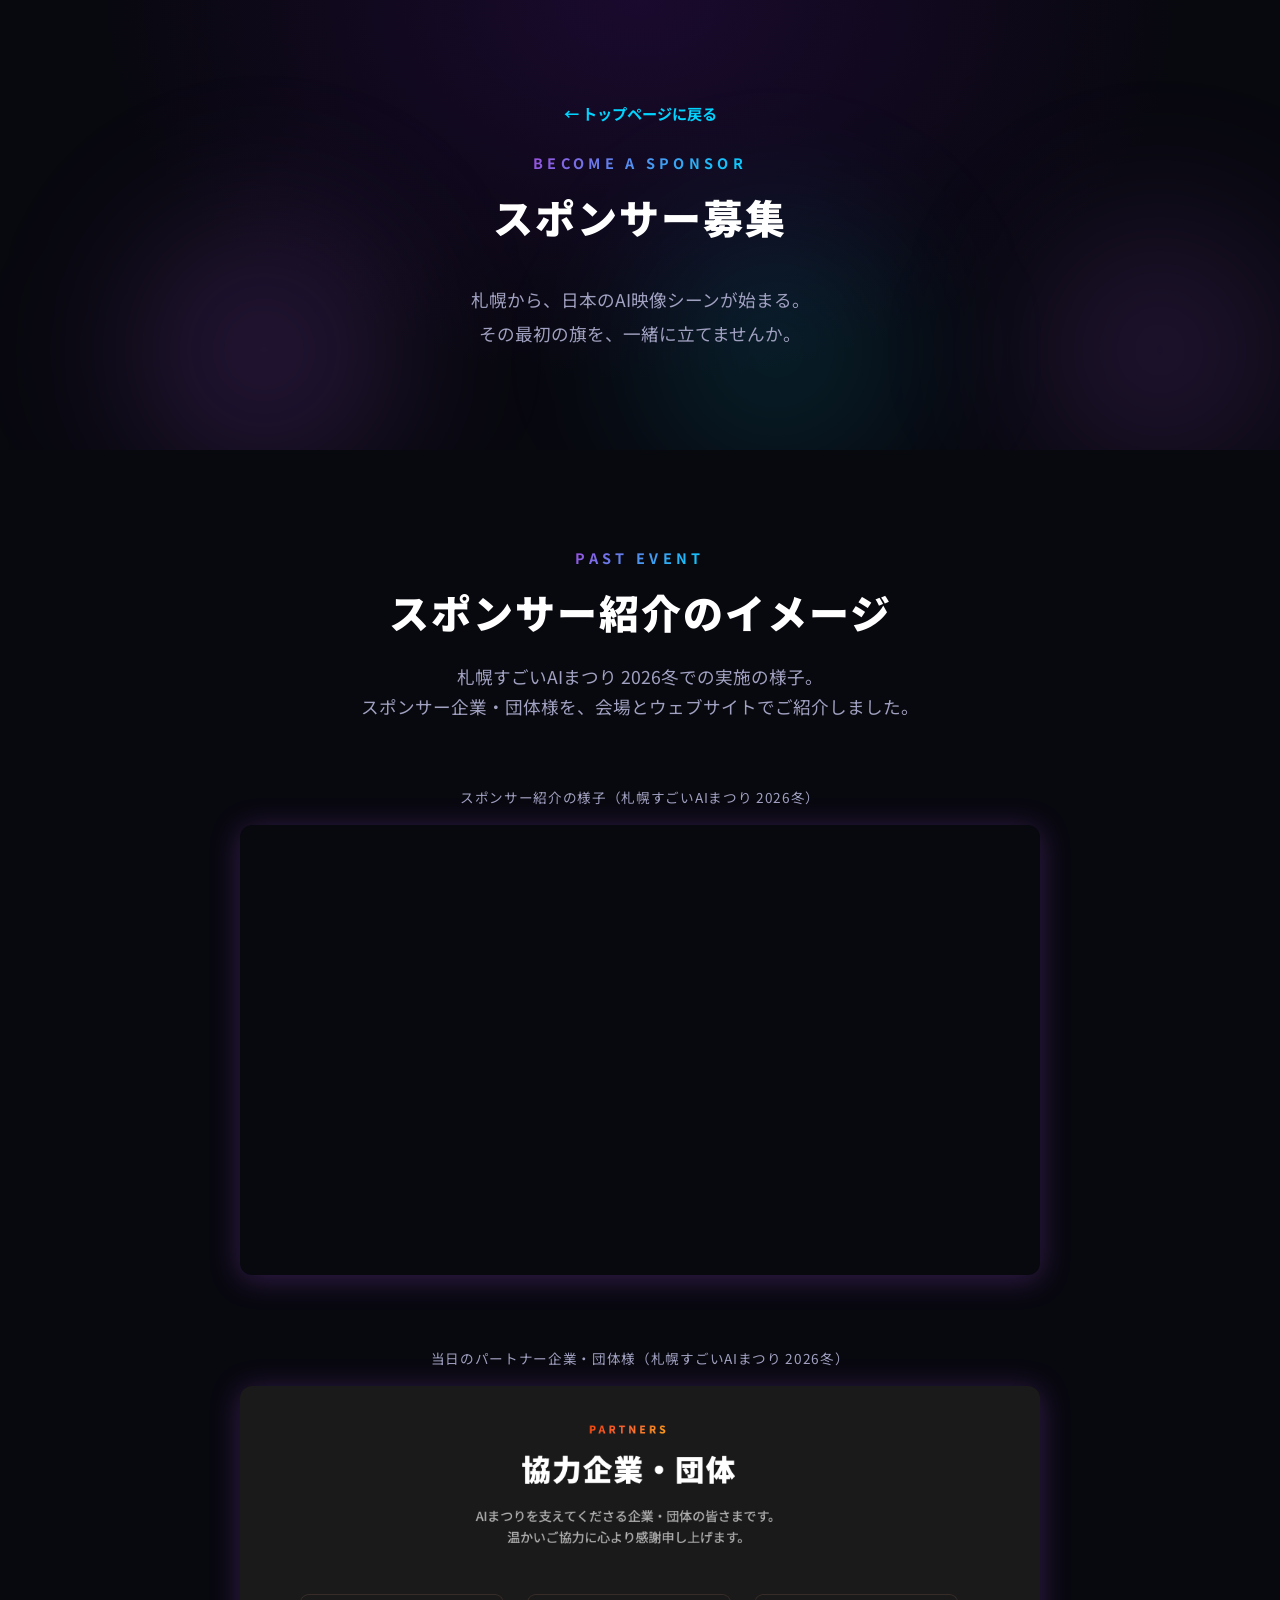
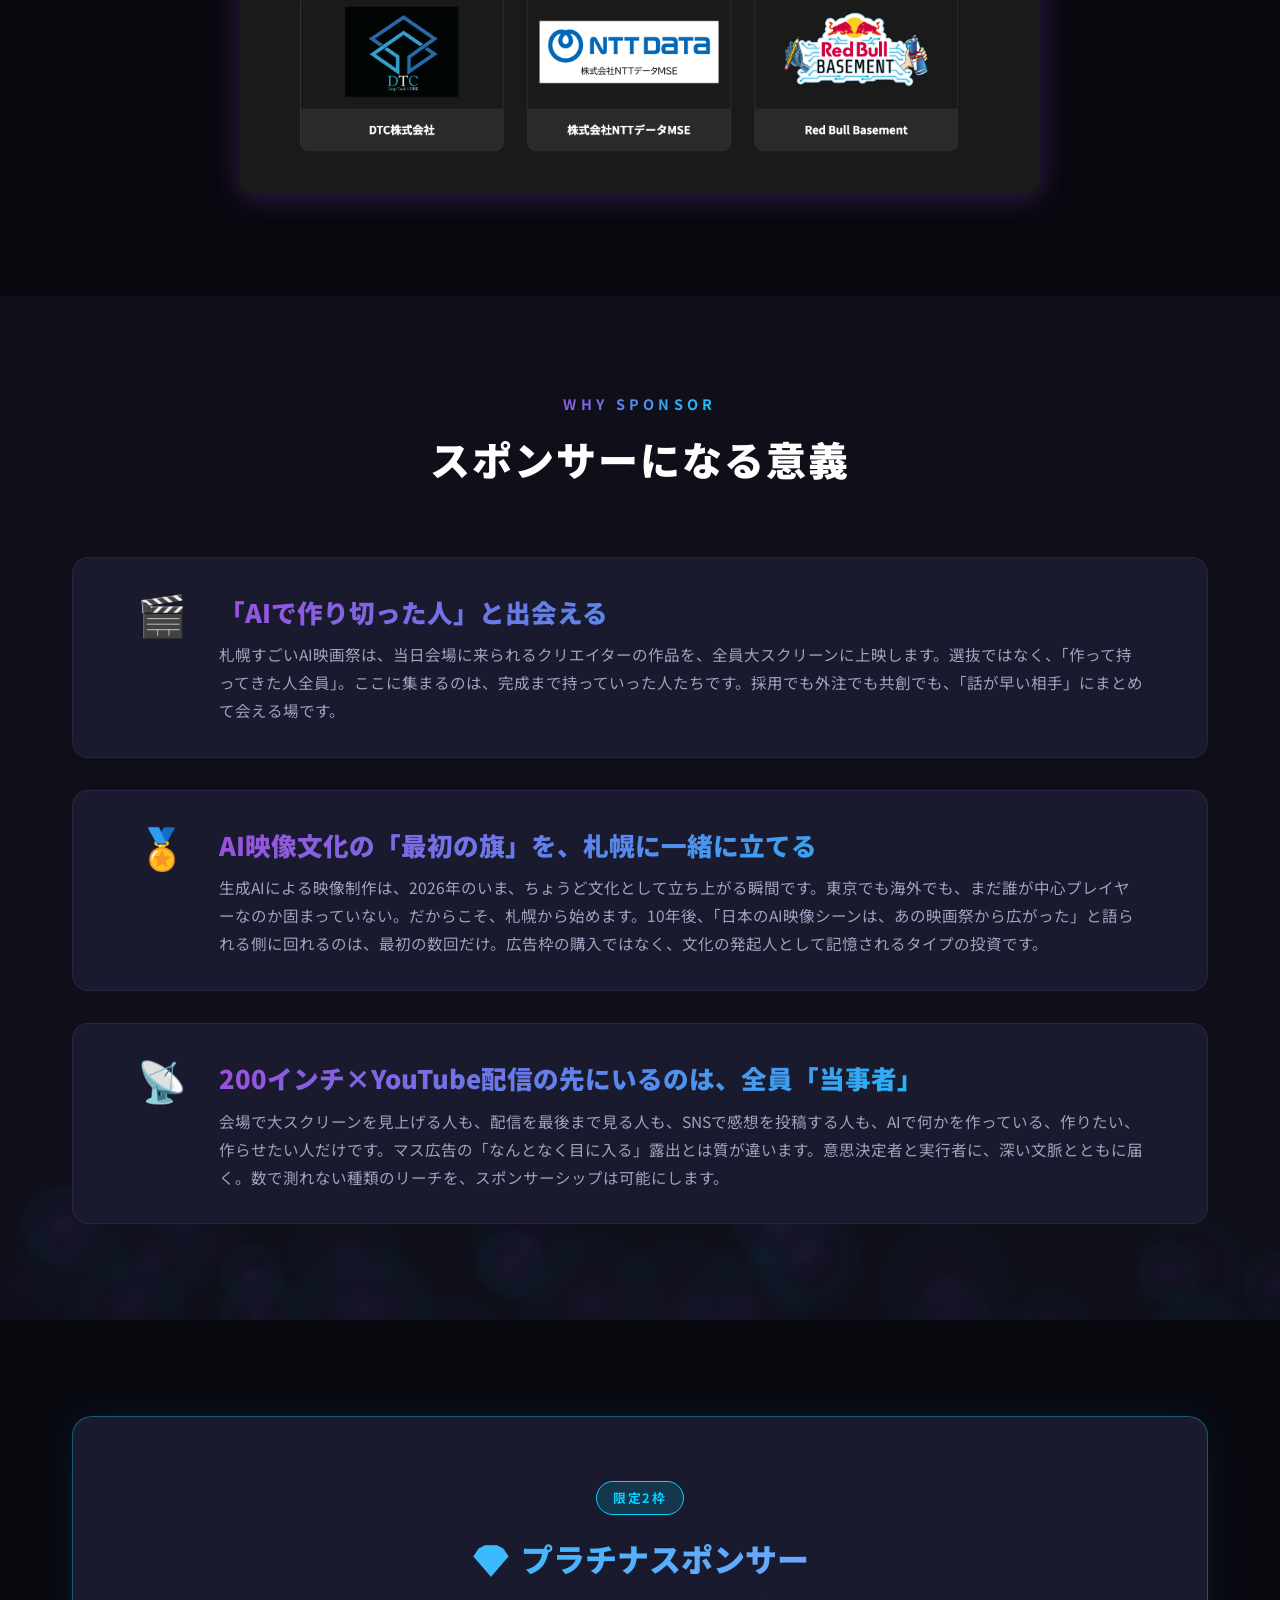
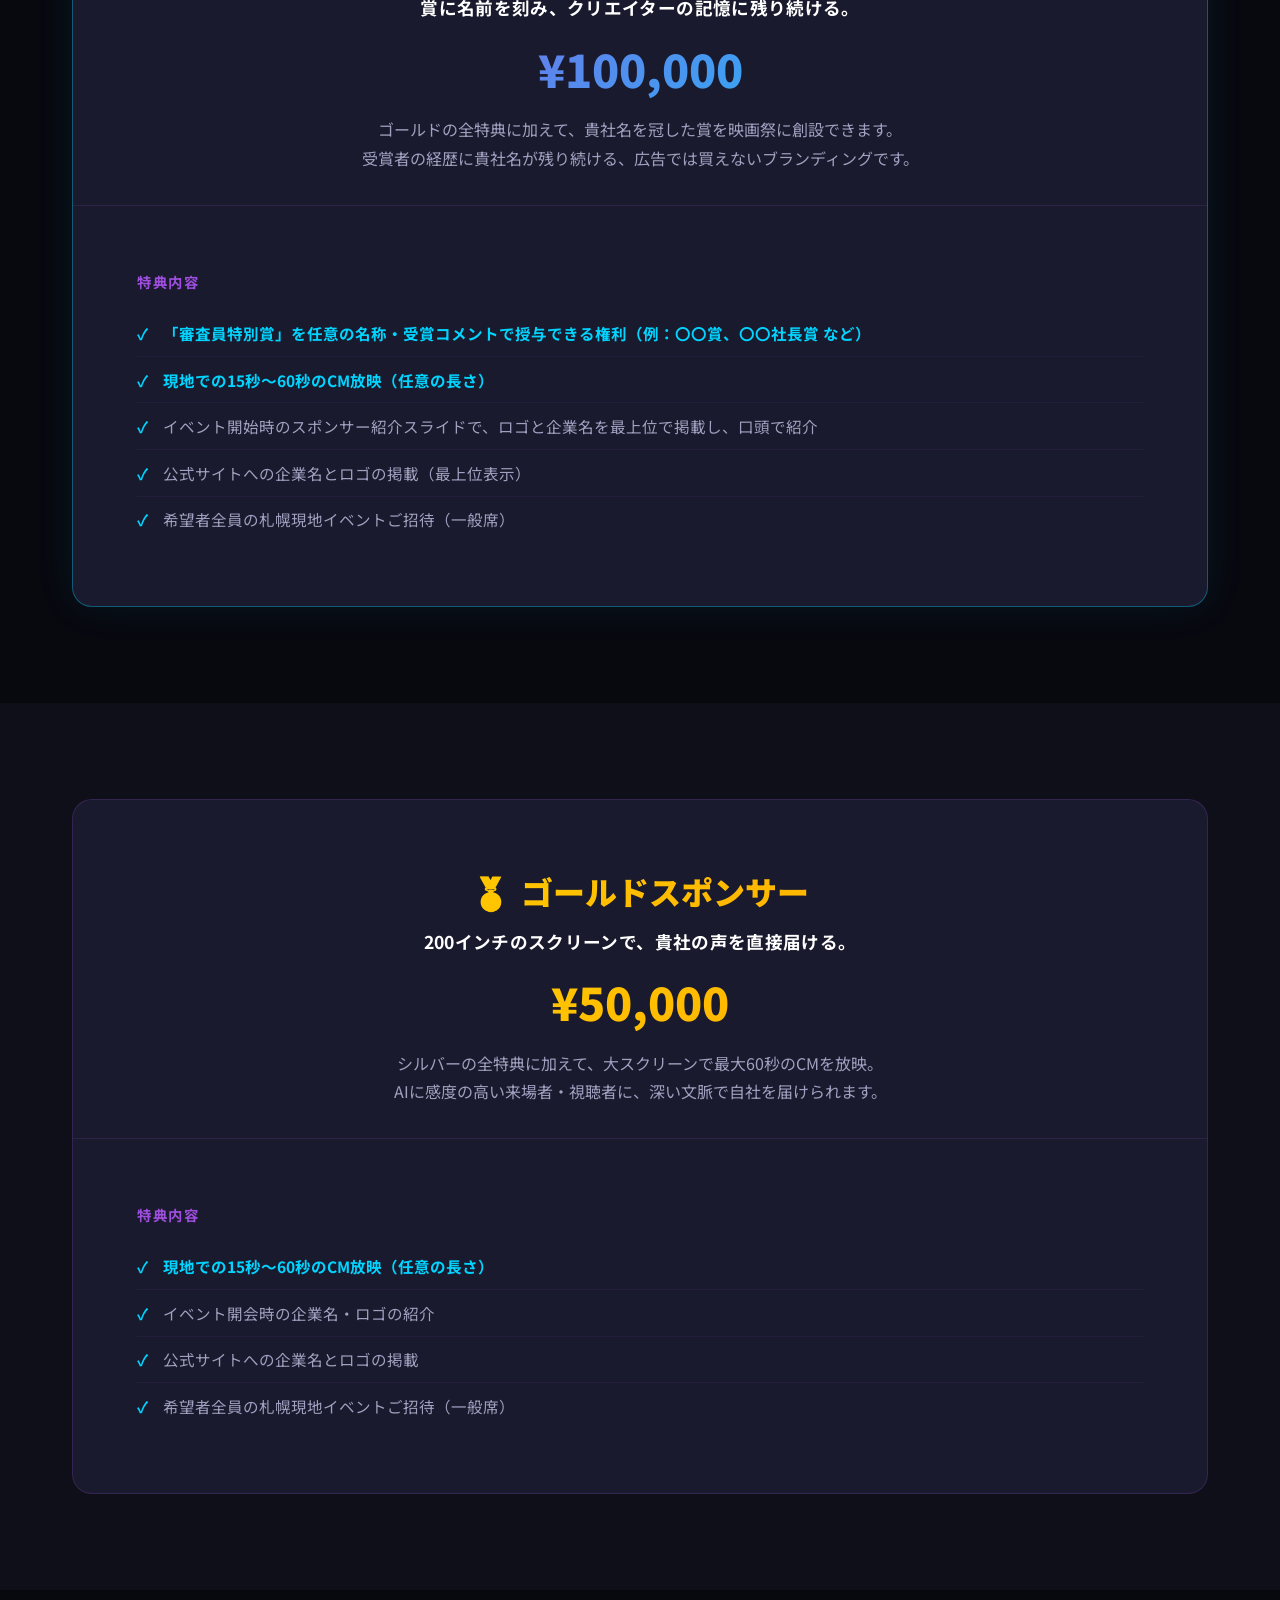
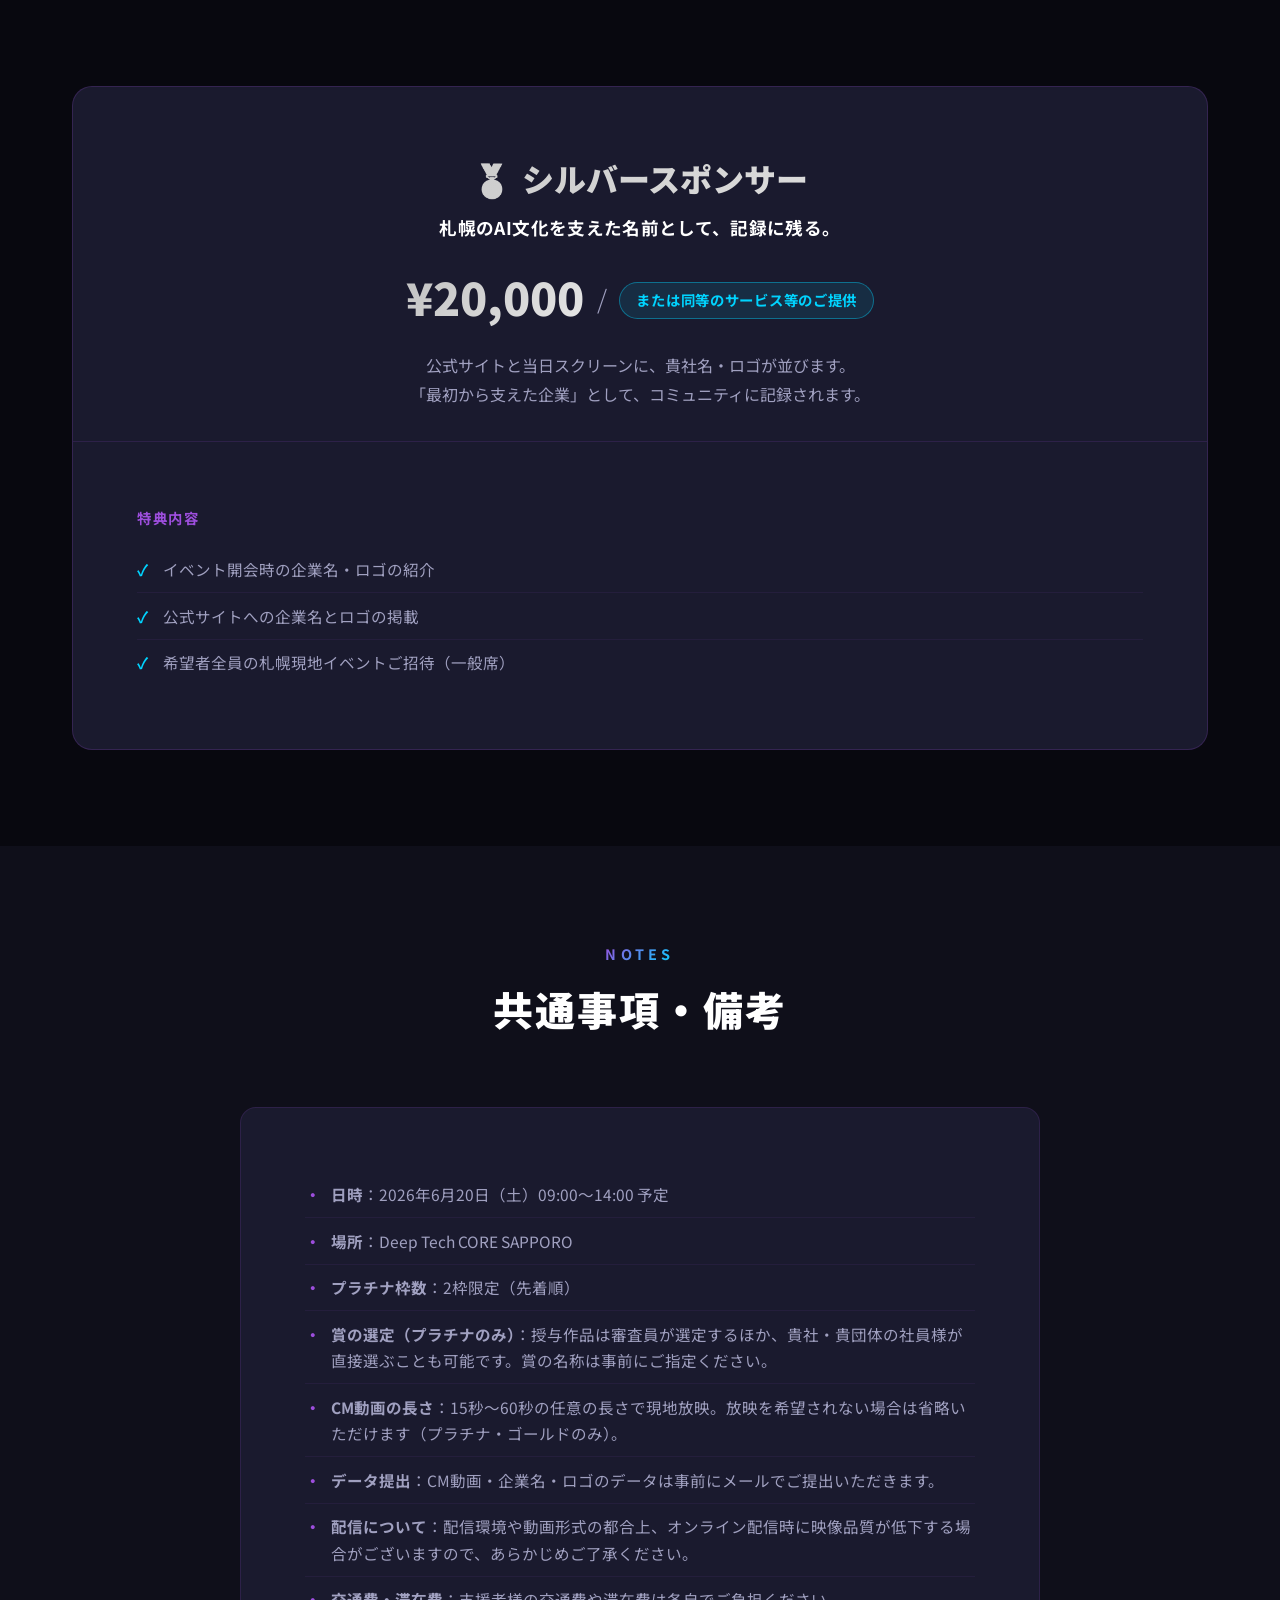
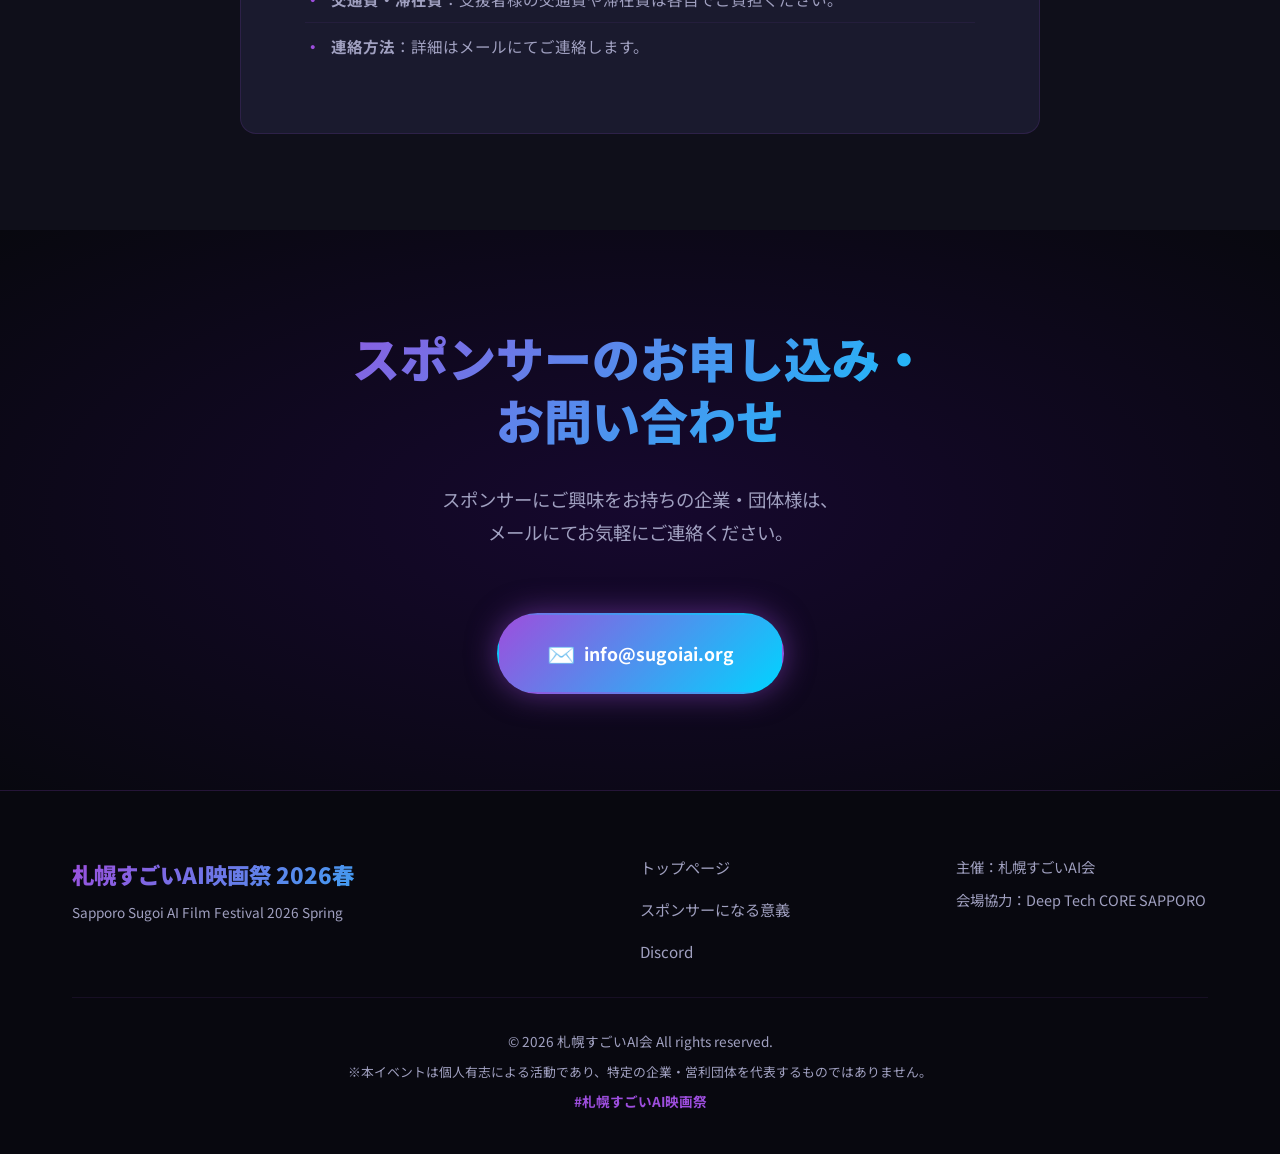
==== commit ae439819: "change times" ====
--- a/conditions.html
+++ b/conditions.html
@@ -209,7 +209,7 @@
             </div>
             <div class="apply-card" style="max-width: 800px; margin: 0 auto;">
                 <ul class="apply-list">
-                    <li><strong>日時</strong>：2026年6月20日（土）10:00〜19:00 予定</li>
+                    <li><strong>日時</strong>：2026年6月20日（土）09:00〜14:00 予定</li>
                     <li><strong>場所</strong>：Deep Tech CORE SAPPORO</li>
                     <li><strong>プラチナ枠数</strong>：2枠限定（先着順）</li>
                     <li><strong>賞の選定（プラチナのみ）</strong>：授与作品は審査員が選定するほか、貴社・貴団体の社員様が直接選ぶことも可能です。賞の名称は事前にご指定ください。</li>
--- a/style.css
+++ b/style.css
@@ -1696,3 +1696,66 @@
         width: 100%;
     }
 }
+
+/* Partners Section */
+.partners {
+    background: var(--dark-surface);
+}
+
+.partners-grid {
+    display: grid;
+    grid-template-columns: repeat(2, 1fr);
+    gap: var(--spacing-md);
+    margin-top: var(--spacing-lg);
+    max-width: 700px;
+    margin-left: auto;
+    margin-right: auto;
+}
+
+.partner-card {
+    background: var(--dark-elevated);
+    border-radius: 12px;
+    overflow: hidden;
+    transition: all 0.3s ease;
+    border: 1px solid rgba(157, 78, 221, 0.1);
+    text-decoration: none;
+    display: block;
+}
+
+.partner-card:hover {
+    transform: translateY(-4px);
+    border-color: var(--film-purple);
+    box-shadow: 0 8px 24px rgba(157, 78, 221, 0.2);
+}
+
+.partner-logo {
+    width: 100%;
+    aspect-ratio: 16 / 9;
+    display: flex;
+    align-items: center;
+    justify-content: center;
+    background: var(--dark-surface);
+}
+
+.partner-logo img {
+    width: 100%;
+    height: 100%;
+    object-fit: contain;
+    padding: var(--spacing-sm);
+}
+
+.partner-name {
+    padding: var(--spacing-sm);
+    font-size: 0.95rem;
+    font-weight: 700;
+    color: var(--text-primary);
+    text-align: center;
+    background: var(--dark-elevated);
+}
+
+@media (max-width: 480px) {
+    .partners-grid {
+        grid-template-columns: 1fr;
+        max-width: 280px;
+    }
+}
